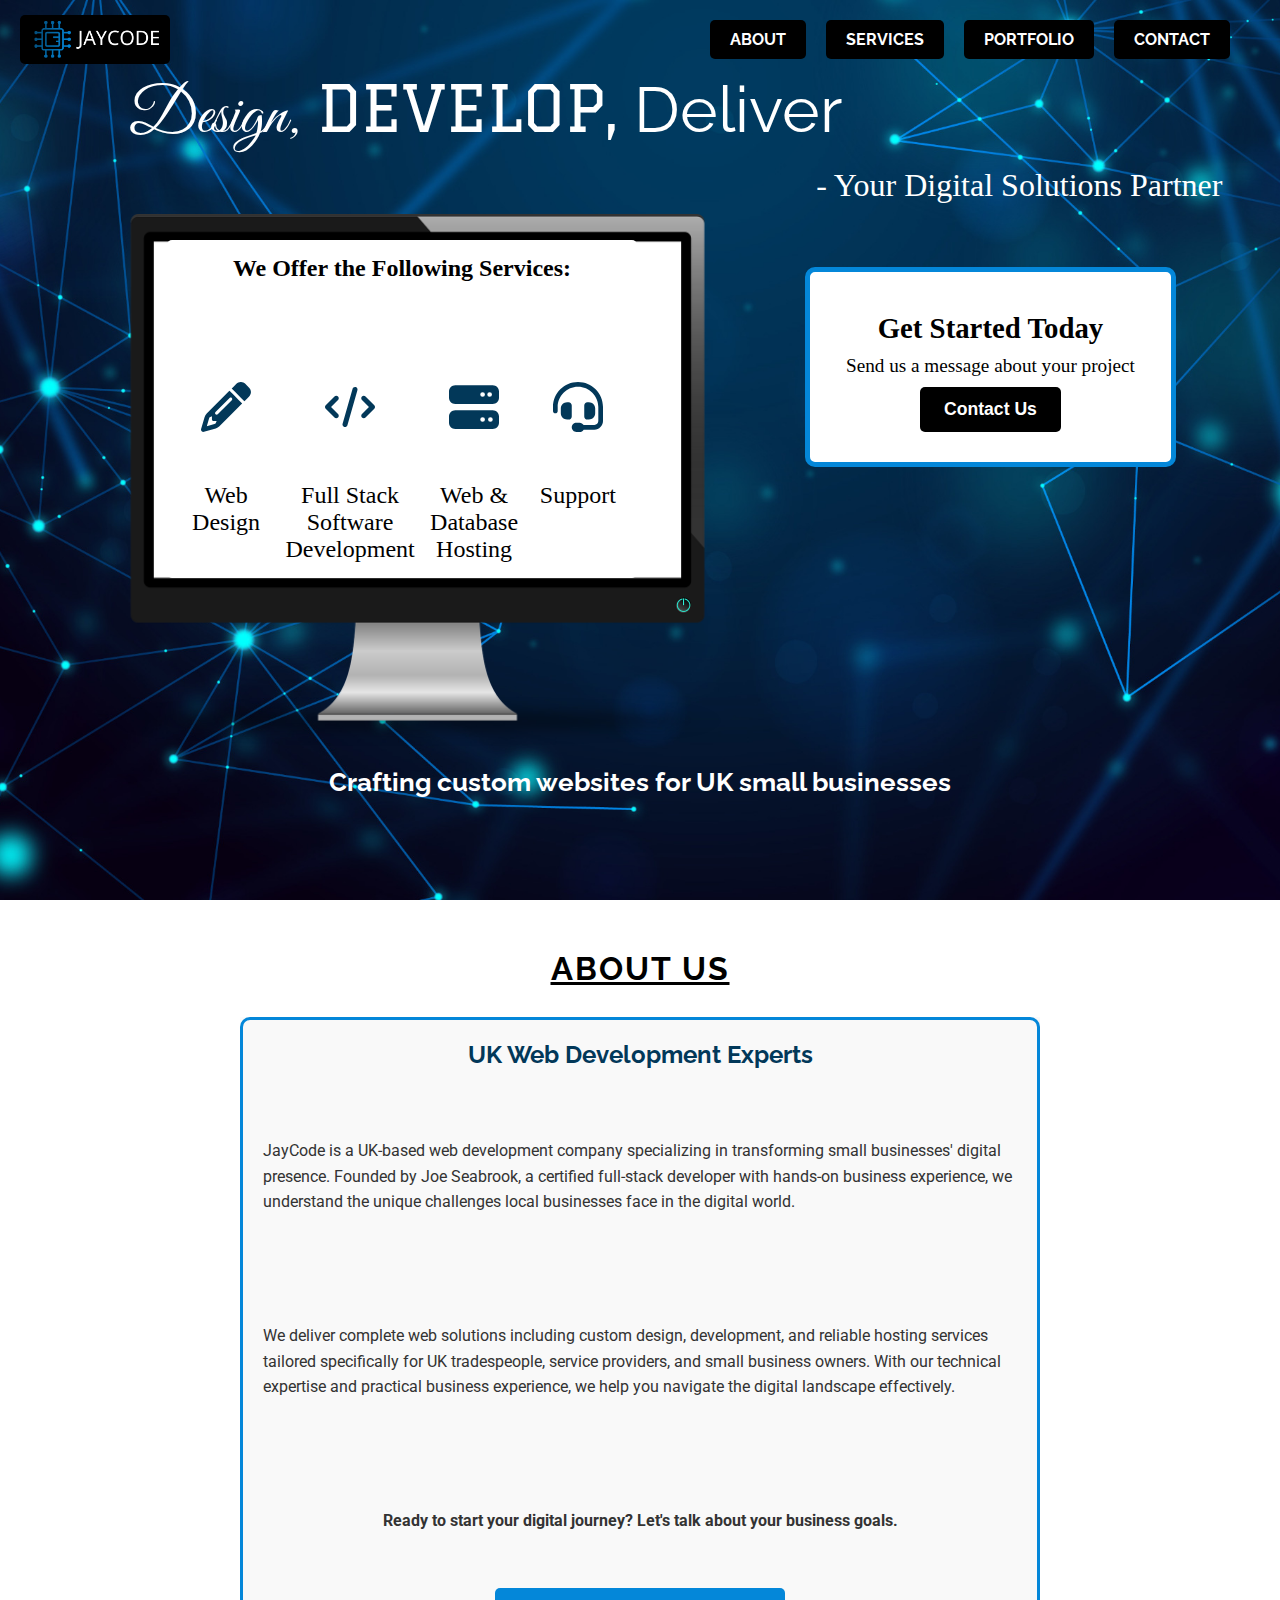
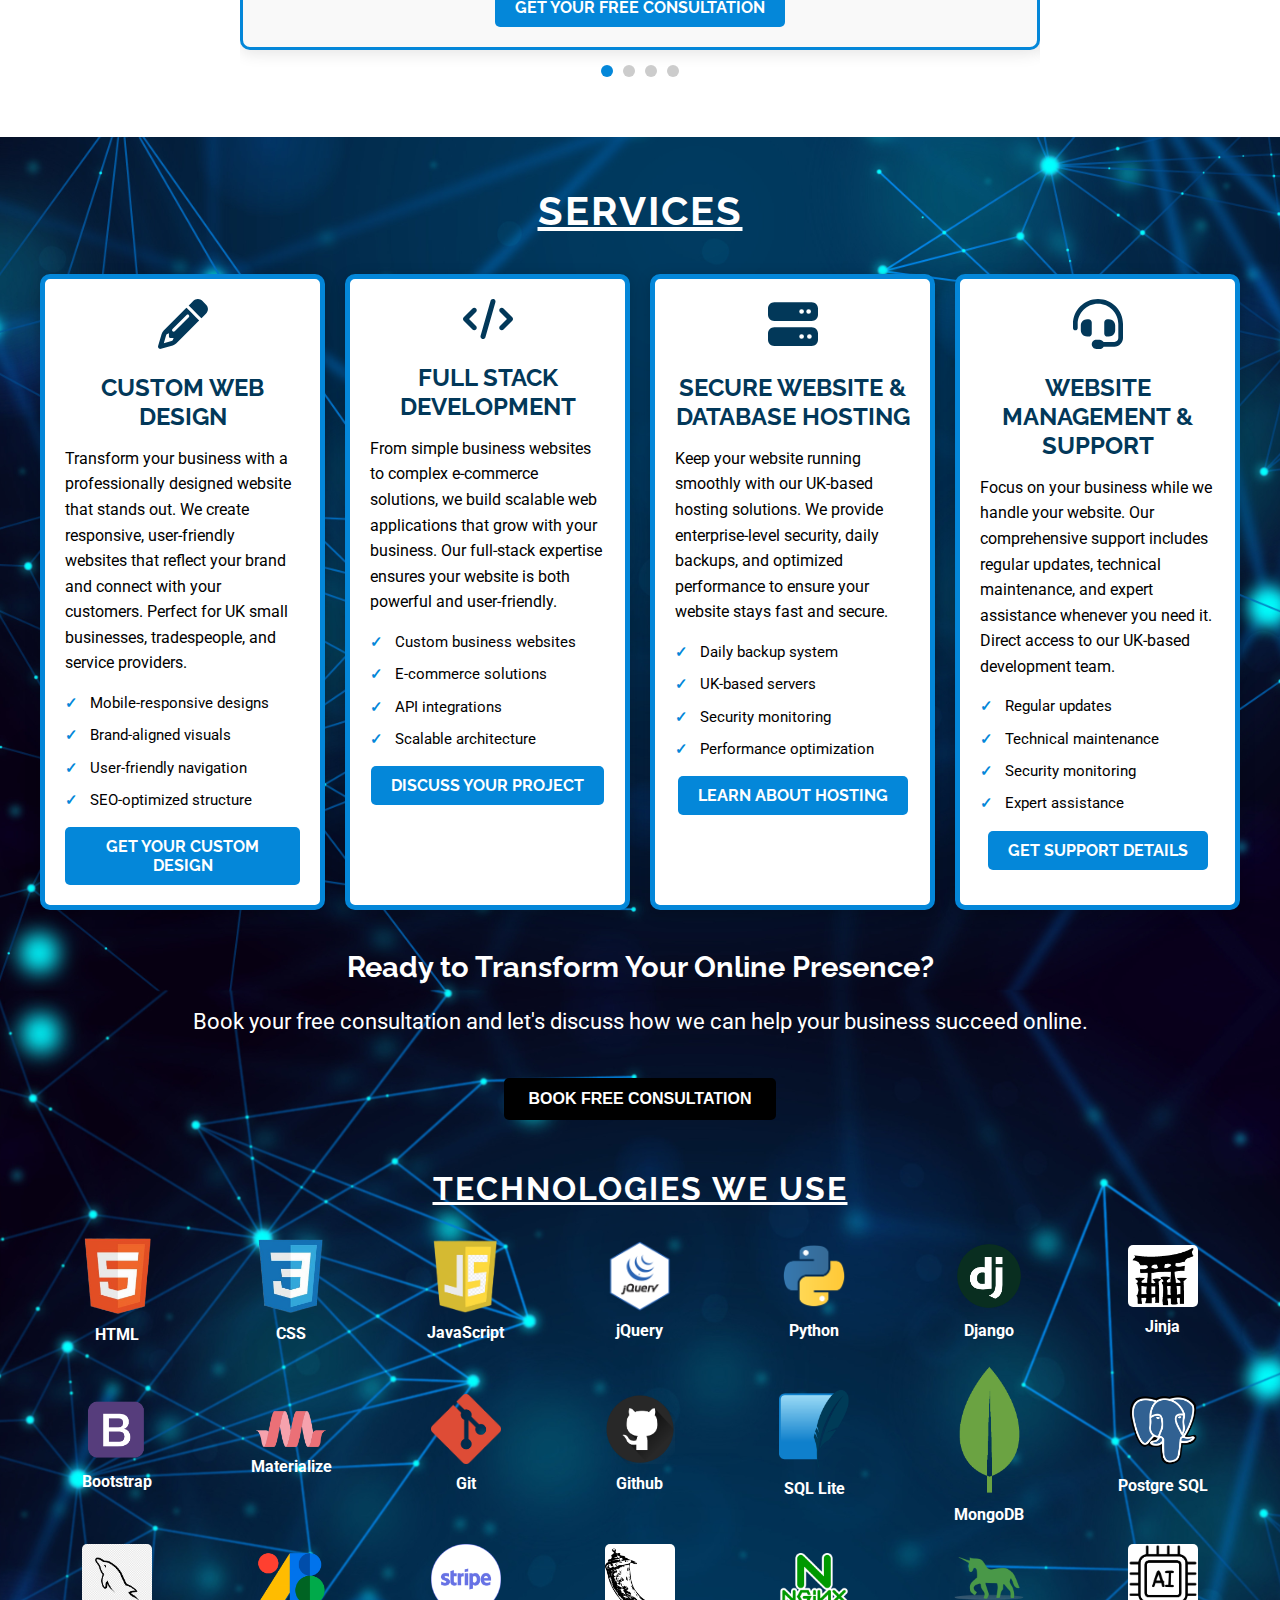
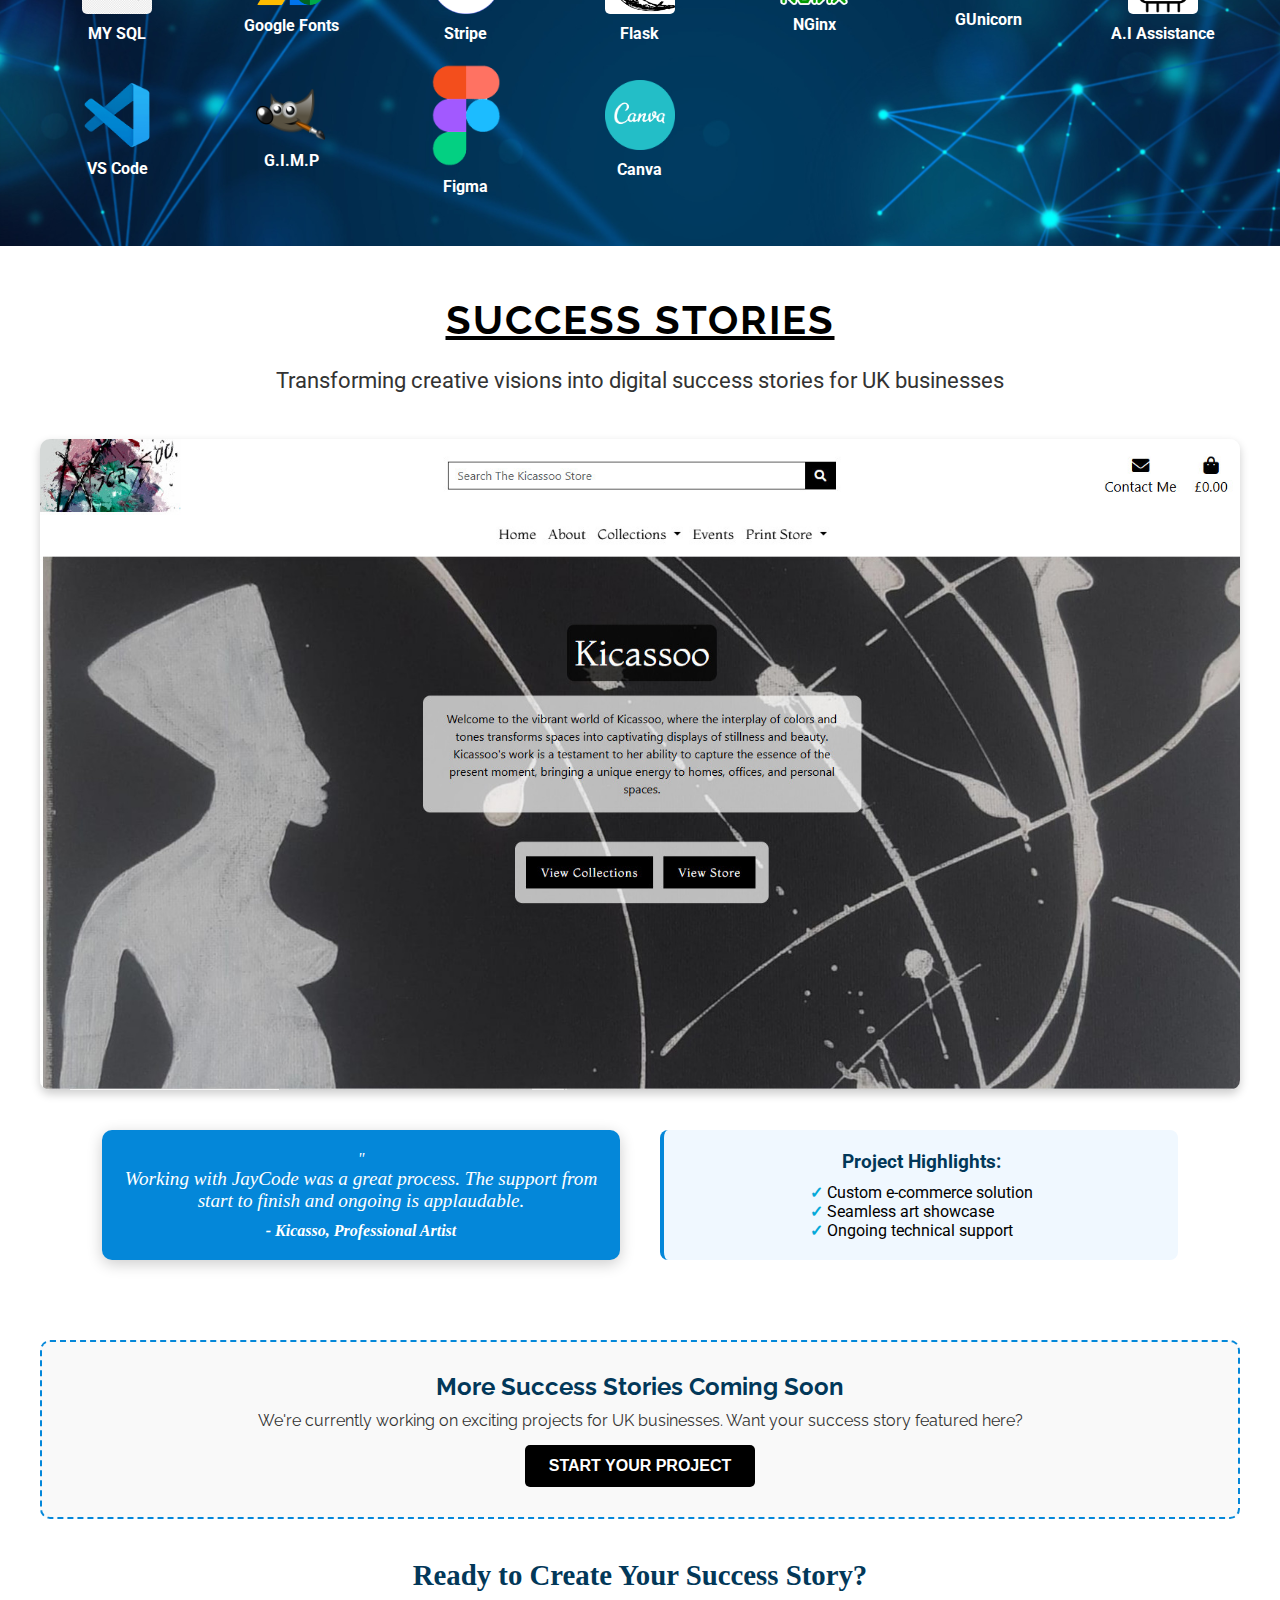
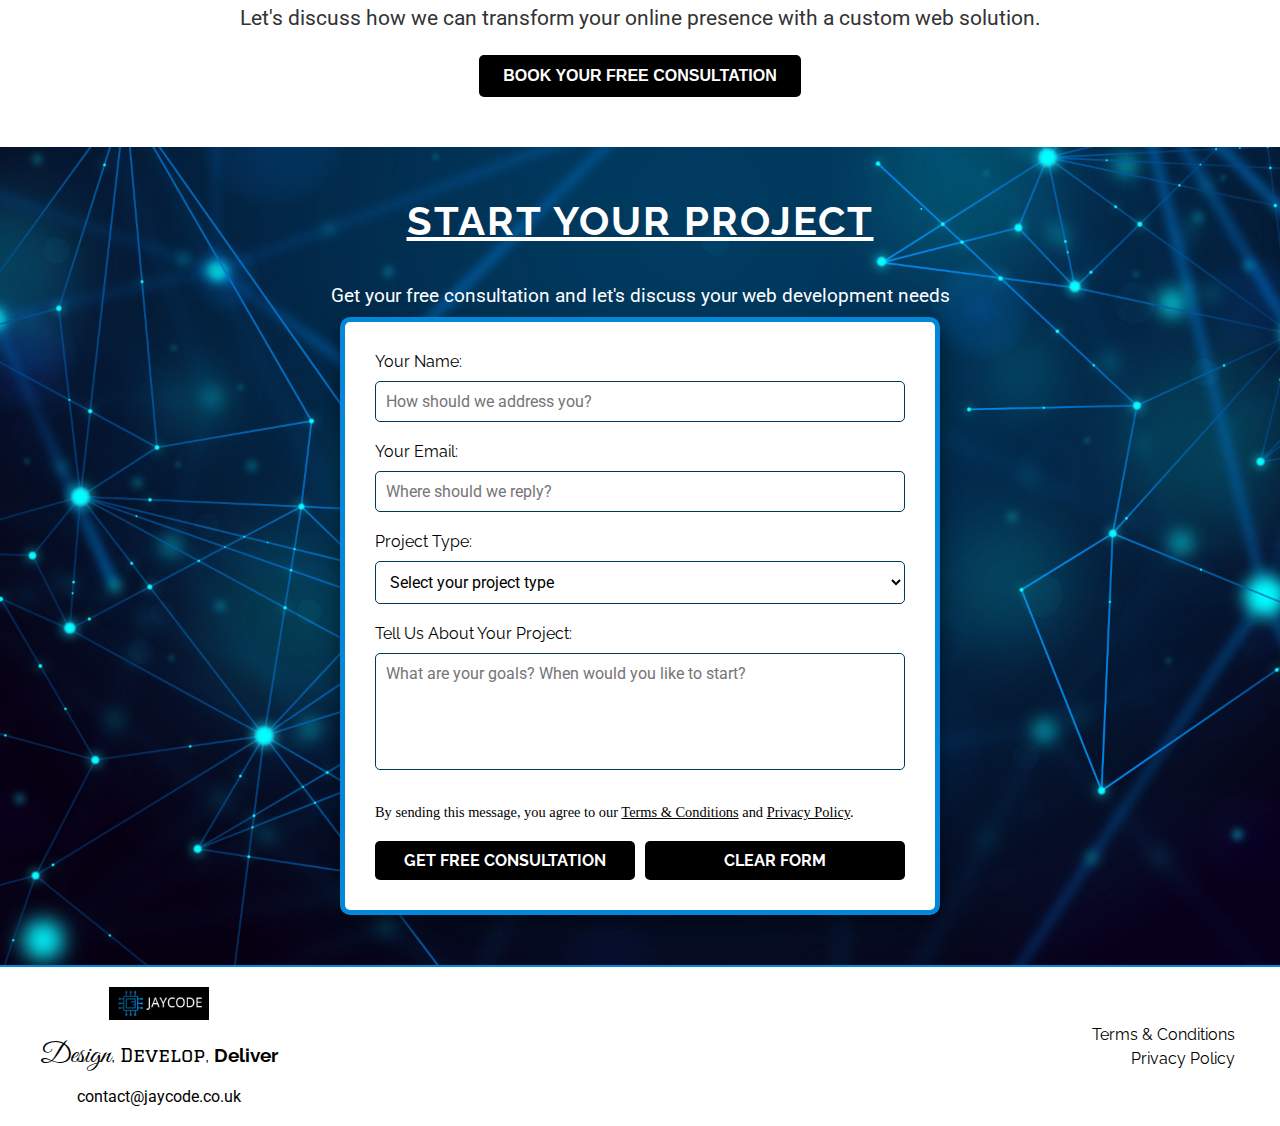
==== templates/index.html @ ae7df153 "Modify contact form" ====
<!DOCTYPE html>
<html lang="en">
<head>
    <!-- Meta tags -->
    <link rel="icon" type="image/x-icon" href="/static/images/faviconjaycode.png">
    <meta charset="UTF-8">
    <meta name="description" content="Transform your business with custom web development solutions. UK-based web design services. Specialising in small business websites and e-commerce.">

    <meta name="keywords" content="Jaycode, software development, web design, full-stack development, business software solutions">
    <meta name="author" content="Jaycode">
    <meta name="robots" content="index, follow">
    <meta name="viewport" content="width=device-width, initial-scale=1.0">
    <link rel="canonical" href="https://jaycode.co.uk/">

    <!-- Open Graph for Facebook & LinkedIn -->
    <meta property="og:title" content="Jaycode - Software Development & Digital Solutions">
    <meta property="og:description" content="Jaycode specializes in web development, full-stack solutions, and business software services.">
    <meta property="og:image" content="https://jaycode.co.uk/static/images/jaycode.png">
    <meta property="og:url" content="https://jaycode.co.uk">
    <meta property="og:type" content="website">

    <!-- Twitter Card -->
    <meta name="twitter:card" content="summary_large_image">
    <meta name="twitter:title" content="Jaycode - Software Development & Digital Solutions">
    <meta name="twitter:description" content="Jaycode specializes in web development, full-stack solutions, and business software services.">
    <meta name="twitter:image" content="https://jaycode.co.uk/static/images/jaycode.png">

    <!-- Structured Data -->
    <script type="application/ld+json">
        {
            "@context": "https://schema.org",
            "@type": "ProfessionalService",
            "name": "Jaycode",
            "url": "https://jaycode.co.uk",
            "logo": "https://jaycode.co.uk/static/images/Jaycode-logo.png",
            "description": "UK-based web design and development services specializing in custom solutions for small businesses and self-employed professionals. Offering full-stack development, website hosting, and technical support.",
            "priceRange": "£400-£2500",
            "areaServed": {
                "@type": "Country",
                "name": "United Kingdom"
            },
            "address": {
                "@type": "PostalAddress",
                "addressCountry": "UK"
            },
            "contactPoint": {
                "@type": "ContactPoint",
                "email": "contact@jaycode.co.uk",
                "contactType": "customer service"
            },
            "sameAs": [
                /* Add social media links here */
                "https://www.facebook.com/JayCodeTech/",
                "https://www.linkedin.com/company/jaycode",
                "https://www.instagram.com/jaycode.co.uk/",

            ],
            "offers": {
                "@type": "Offer",
                "priceCurrency": "GBP",
                "priceRange": "£400-£2500"
            },
            "serviceType": [
                "Web Design",
                "Web Development",
                "Full-Stack Software Development",
                "Website Hosting",
                "Database Hosting",
                "Website Management",
                "Technical Support"
            ]
        }        
        </script>
        

    <link rel="stylesheet" href="/static/css/style.css">
    <link rel="stylesheet" href="/static/css/about.css">
    <link rel="stylesheet" href="/static/css/services.css">
    <link rel="stylesheet" href="/static/css/technologies.css">
    <link rel="stylesheet" href="/static/css/portfolio.css">
    <link rel="stylesheet" href="/static/css/contact.css">
    <link rel="stylesheet" href="/static/css/footer.css">
    <script src="/static/js/carousel.js" defer></script>
    <script src="/static/js/portfolio.js" defer></script>
    <script src="/static/js/contact.js" defer></script>
    <script src="/static/js/modals.js" defer></script>
    <script src="/static/js/backtotop.js" defer></script>
    <script src="https://www.google.com/recaptcha/api.js" async defer></script>
    <title>Jaycode</title>
</head>
<body>
    <!-- Hero Section -->
    <section id="hero">
        <!-- Logo -->
        <div class="logo">
           <a href="#hero"><img src="/static/images/Jaycode-logo.png" alt="JayCode Logo"></a>
        </div>
    
        <!-- Navigation -->
        <nav class="navbar">
            <ul>
                <li><a href="#about">About</a></li>
                <li><a href="#services">Services</a></li>
                <li><a href="#portfolio">Portfolio</a></li>
                <li><a href="#contact">Contact</a></li>
            </ul>
        </nav>

        <!-- Invisible h1 tag for seo -->
        <h1 class="seo-title">UK Web Design & Development Solutions | JayCode</h1>
    
        <!-- Tagline and Headline -->
        <div class="tagline">
            <h1>
                <span class="great-vibes larger-font">Design,</span>
                <span class="graduate"> DEVELOP,</span>
                <span class="raleway"> Deliver</span>
            </h1>
            <p> - Your Digital Solutions Partner</p>
        </div>
    
        <!-- Services Monitor -->
        <div class="services-monitor">
            <div class="monitor-container">
                <img src="/static/images/monitor.png" alt="Monitor" class="monitor-image">
                <div class="services-overlay">
                    <h3>We Offer the Following Services:</h3>
                    <div class="services-grid">
                        <div class="service-item">
                            <img src="/static/images/icon-design.svg" alt="Web Design">
                            <p>Web Design</p>
                        </div>
                        <div class="service-item">
                            <img src="/static/images/icon-development.svg" alt="Full Stack Development">
                            <p>Full Stack Software Development</p>
                        </div>
                        <div class="service-item">
                            <img src="/static/images/icon-hosting.svg" alt="Web Hosting">
                            <p>Web & Database Hosting</p>
                        </div>
                        <div class="service-item">
                            <img src="/static/images/icon-support.svg" alt="Support">
                            <p>Support</p>
                        </div>
                    </div>
                </div>                
            </div>
            <div class="cta-box">
                <h2>Get Started Today</h2>
                <p>Send us a message about your project</p>
                <button><a href="#contact">Contact Us</a></button>
            </div>
        </div>
        <div>
            <p class="raleway bottom-tag">Crafting custom websites for UK small businesses</p>
        </div>
    </section>

    <!-- About Section -->
    <section id="about">
        <h2 class="section-title">ABOUT US</h2>
        <div class="carousel">
            <div class="carousel-track">
                <!-- Carousel Cards -->
                <div class="card">
                    <h3>UK Web Development Experts</h3>
                    <p>
                        JayCode is a UK-based web development company specializing in transforming small businesses' digital presence. Founded by Joe Seabrook, a certified full-stack developer with hands-on business experience, we understand the unique challenges local businesses face in the digital world.
                    </p>
                    <p>
                        We deliver complete web solutions including custom design, development, and reliable hosting services tailored specifically for UK tradespeople, service providers, and small business owners. With our technical expertise and practical business experience, we help you navigate the digital landscape effectively.
                    </p>

                    <p class="cta-text">
                        Ready to start your digital journey? Let's talk about your business goals.
                    </p>
                    <button class="service-cta"><a href="#contact">Get Your Free Consultation </a></button>
                    
                </div>
                <div class="card">
                    <h3>Our Commitment to UK Small Businesses</h3>

                    <p class="mission bold">
                        "Empowering small and medium-sized businesses with innovative, reliable, and affordable digital solutions to grow and thrive in an ever-evolving digital world."
                    </p>

                    <p>
                        We believe in making professional web development services accessible to businesses of all sizes, with solutions tailored to your specific needs and goals.
                    </p>
                    <br>
                    <p class="cta-text">
                        Want to see how we can help your business grow online?
                    </p>
                    <br>
                    <button class="service-cta"><a href="#contact">Discuss Your Project</a></button>
                    
                </div>
                <div class="card">
                    <h3>What Sets Us Apart</h3>
                    <p>
                        <span class="bold">Local Business Focus:</span> Specialized in serving UK small businesses and self-employed professionals
                    </p>
                    <p>
                        <span class="bold">Value-Driven Solutions:</span> Professional web services tailored to your budget and needs.
                    </p>
                    <p>
                        <span class="bold">Technical Expertise:</span>  Certified full-stack development with modern web technologies
                    </p>
                    <p>
                        <span class="bold">Reliable Support:</span> UK-based hosting and ongoing technical maintenance
                    </p>
                    <p>
                        <span class="bold">Transparent Process:</span>  Clear communication and project milestones
                    </p>
                    <br>
                    <p class="cta-text">
                        Experience our values in action - let's build something great together.
                    </p>
                    <br>
                    <button class="service-cta"><a href="#contact">Start Your Project</a></button>
                    
                </div>
                <div class="card">
                    <h3>Your Local Web Development Partner</h3>
                    <p>
                        <strong>As a UK-based web development company, we offer:</strong>
                    </p>
                    <p>
                        <span class="bold">Complete Digital Solutions:</span>  Get everything you need in one place - from custom website design and development to reliable hosting and ongoing support.
                    </p>
                    <p>
                        <span class="bold">Small Business Specialists:</span>  We understand the unique needs of tradespeople and local service providers because we've been there ourselves.
                    </p>
                    <p>
                        <span class="bold">Future-Proof Websites:</span> Your website grows with your business, built with scalable technology that adapts to your changing needs.
                    </p>
                    <p>
                        <span class="bold">Personal Approach:</span> Work directly with our founder, a certified full-stack developer who understands both the technical and business sides of your project.
                    </p>
                    <p>
                        <span class="bold">Local Support:</span> Get responsive, UK-based technical support and website maintenance from a team that knows your business.
                    </p>
                    <br>
                    <p class="cta-text">
                        Ready to transform your online presence? Let's discuss how we can help your business thrive in the digital world.
                    </p>
                    <br>
                    <button class="service-cta"><a href="#contact">Contact Us</a></button>
                </div>
            </div>

            <!-- Carousel Navigation -->
            <div class="carousel-indicators">
                <span class="indicator active"></span>
                <span class="indicator"></span>
                <span class="indicator"></span>
                <span class="indicator"></span>
            </div>
        </div>
    </section>

    <!-- Combined Services and Technologies Section -->
    <div id="services-technologies-wrapper">
        
        <!-- Services Section -->
        <section id="services">
            <h2 class="section-title">SERVICES</h2>
            <div class="services-container">
                <!-- Service Card 1 -->
                <div class="service-card">
                    <img src="/static/images/icon-design.svg" alt="Professional UK Web Design Services">
                    <h3>Custom Web Design</h3>
                    <p>
                        Transform your business with a professionally designed website that stands out. We create responsive, user-friendly websites that reflect your brand and connect with your customers. Perfect for UK small businesses, tradespeople, and service providers.
                    </p>
                    <ul class="service-features">
                        <li>Mobile-responsive designs</li>
                        <li>Brand-aligned visuals</li>
                        <li>User-friendly navigation</li>
                        <li>SEO-optimized structure</li>
                    </ul>
                    <button class="service-cta"><a href="#contact">Get Your Custom Design</a></button>
                </div>
                
                <!-- Service Card 2 -->
                <div class="service-card">
                    <img src="/static/images/icon-development.svg" alt="Full Stack Web Development UK">
                    <h3>Full Stack Development</h3>
                    <p>
                        From simple business websites to complex e-commerce solutions, we build scalable web applications that grow with your business. Our full-stack expertise ensures your website is both powerful and user-friendly.
                    </p>
                    <ul class="service-features">
                        <li>Custom business websites</li>
                        <li>E-commerce solutions</li>
                        <li>API integrations</li>
                        <li>Scalable architecture</li>
                    </ul>
                    <button class="service-cta"><a href="#contact">Discuss Your Project</a></button>
                </div>
                
                <!-- Service Card 3 -->
                <div class="service-card">
                    <img src="/static/images/icon-hosting.svg" alt="UK Website and Database Hosting">
                    <h3>Secure Website & Database Hosting</h3>
                    <p>
                        Keep your website running smoothly with our UK-based hosting solutions. We provide enterprise-level security, daily backups, and optimized performance to ensure your website stays fast and secure.
                    </p>
                    <ul class="service-features">
                        <li>Daily backup system</li>
                        <li>UK-based servers</li>
                        <li>Security monitoring</li>
                        <li>Performance optimization</li>
                    </ul>
                    <button class="service-cta"><a href="#contact">Learn About Hosting</a></button>
                </div>
                
                <!-- Service Card 4 -->
                <div class="service-card">
                    <img src="/static/images/icon-support.svg" alt="UK Website Management and Support">
                    <h3>Website Management & Support</h3>
                    <p>
                        Focus on your business while we handle your website. Our comprehensive support includes regular updates, technical maintenance, and expert assistance whenever you need it. Direct access to our UK-based development team.
                    </p>
                    <ul class="service-features">
                        <li>Regular updates</li>
                        <li>Technical maintenance</li>
                        <li>Security monitoring</li>
                        <li>Expert assistance</li>
                    </ul>
                    <button class="service-cta"><a href="#contact">Get Support Details</a></button>
                </div>
                
            </div>
            <div class="cta">
                <h3>Ready to Transform Your Online Presence?</h3>
                <p>Book your free consultation and let's discuss how we can help your business succeed online.</p>
                <br>
                <button class="cta-button"><a href="#contact">Book Free Consultation</a></button>
            </div>
        </section>

        <!-- Technologies Section -->
        <section id="technologies">
            <h2 class="section-title">Technologies We Use</h2>
            <div class="technologies-grid">
                <!-- Individual Technology Cards -->
                <div class="tech-card">
                    <img src="/static/images/techlogos/htmllogo.png" alt="HTML">
                    <p>HTML</p>
                </div>
                <div class="tech-card">
                    <img src="/static/images/techlogos/csslogo.png" alt="CSS">
                    <p>CSS</p>
                </div>
                <div class="tech-card">
                    <img src="/static/images/techlogos/jslogo.png" alt="JavaScript">
                    <p>JavaScript</p>
                </div>
                <div class="tech-card">
                    <img src="/static/images/techlogos/jquery.png" alt="jQuery">
                    <p>jQuery</p>
                </div>
                <div class="tech-card">
                    <img src="/static/images/techlogos/pythonlogo.png" alt="Python">
                    <p>Python</p>
                </div>
                <div class="tech-card">
                    <img src="/static/images/techlogos/django.png" alt="Django">
                    <p>Django</p>
                </div>
                <div class="tech-card">
                    <img src="/static/images/techlogos/jinja2logo.png" class="white-bg" alt="Jinja">
                    <p>Jinja</p>
                </div>
                <div class="tech-card">
                    <img src="/static/images/techlogos/bootstraplogo.png" alt="Bootstrap">
                    <p>Bootstrap</p>
                </div>
                <div class="tech-card">
                    <img src="/static/images/techlogos/materializelogo.png" alt="Materialize">
                    <p>Materialize</p>
                </div>
                <div class="tech-card">
                    <img src="/static/images/techlogos/gitlogo.png" alt="Git">
                    <p>Git</p>
                </div>
                <div class="tech-card">
                    <img src="/static/images/techlogos/githublogo.png" alt="GitHub">
                    <p>Github</p>
                </div>
                <div class="tech-card">
                    <img src="/static/images/techlogos/sqllitelogo.png" alt="SQL Lite">
                    <p>SQL Lite</p>
                </div>
                <div class="tech-card">
                    <img src="/static/images/techlogos/mongodb.png" alt="MongoDB">
                    <p>MongoDB</p>
                </div>
                <div class="tech-card">
                    <img src="/static/images/techlogos/postgresqllogo.png" alt="Postgre SQL">
                    <p>Postgre SQL</p>
                </div>
                <div class="tech-card">
                    <img src="/static/images/techlogos/mysql.png" alt="MY SQL">
                    <p>MY SQL</p>
                </div>
                <div class="tech-card">
                    <img src="/static/images/techlogos/gfontslogo.png" alt="Google Fonts">
                    <p>Google Fonts</p>
                </div>
                <div class="tech-card">
                    <img src="/static/images/techlogos/stripe.png" alt="Stripe">
                    <p>Stripe</p>
                </div>
                <div class="tech-card">
                    <img src="/static/images/techlogos/flask.png" class="white-bg" alt="Flask">
                    <p>Flask</p>
                </div>
                <div class="tech-card">
                    <img src="/static/images/techlogos/nginxlogo.png" alt="NGinx">
                    <p>NGinx</p>
                </div>
                <div class="tech-card">
                    <img src="/static/images/techlogos/gunicornlogo.png" alt="GUnicorn">
                    <p>GUnicorn</p>
                </div>
                <div class="tech-card">
                    <img src="/static/images/techlogos/ai.png" class="white-bg" alt="A.I Assistance">
                    <p>A.I Assistance</p>
                </div>
                <div class="tech-card">
                    <img src="/static/images/techlogos/vscodelogo.png" alt="VS Code">
                    <p>VS Code</p>
                </div>
                <div class="tech-card">
                    <img src="/static/images/techlogos/gimplogo.png" alt="G.I.M.P">
                    <p>G.I.M.P</p>
                </div>
                <div class="tech-card">
                    <img src="/static/images/techlogos/figmalogo.png" alt="Figma">
                    <p>Figma</p>
                </div>
                <div class="tech-card">
                    <img src="/static/images/techlogos/canvalogo.png" alt="Canva">
                    <p>Canva</p>
                </div>
                
            </div>
        </section>
    </div>

    <!-- Portfolio & Testimonials Section -->
    <section id="portfolio">
        <h2 class="section-title">Success Stories</h2>
        <p class="section-intro">Transforming creative visions into digital success stories for UK businesses</p>

        <div class="portfolio-container">
            <!-- Featured Portfolio Item -->
            <div class="portfolio-item featured">
                <div class="portfolio-image">
                    <img src="/static/images/kicassoo.jpg" alt="Kicasso Art Gallery - Custom E-commerce Website by JayCode">
                    <div class="tech-overlay">
                        <h3>Technical Excellence:</h3>
                        <ul class="tech-stack">
                            <li>Django Framework & Python</li>
                            <li>Responsive HTML5 & CSS3</li>
                            <li>Custom E-commerce Integration</li>
                            <li>Secure Payment Processing (Stripe)</li>
                            <li>Print-on-Demand Integration (Printful)</li>
                        </ul>
                    </div>
                    <div class="desc-overlay">
                        <h3>Project Overview:</h3>
                        <p>A complete e-commerce solution for a local abstract artist, featuring:</p>
                        <ul class="project-features">
                            <li>Custom art gallery showcase</li>
                            <li>Integrated print-on-demand store</li>
                            <li>Secure payment processing</li>
                            <li>Professional hosting & maintenance</li>
                        </ul>
                    </div>
                </div>

                <div class="testimonial-container">
                    <div class="testimonial">
                        <span class="quote-mark">"</span>
                        <blockquote>
                            Working with JayCode was a great process. The support from start to finish and ongoing is applaudable.
                        </blockquote>
                        <cite>- Kicasso, Professional Artist</cite>
                    </div>

                    <div class="project-results">
                        <h4>Project Highlights:</h4>
                        <ul>
                            <li>Custom e-commerce solution</li>
                            <li>Seamless art showcase</li>
                            <li>Ongoing technical support</li>
                        </ul>
                    </div>
                </div>
            </div>

            <!-- Coming Soon Section -->
            <div class="portfolio-coming-soon">
                <h3>More Success Stories Coming Soon</h3>
                <p>We're currently working on exciting projects for UK businesses. Want your success story featured here?</p>
                <button class="cta-button">Start Your Project</button>
            </div>
        </div>

        <!-- Enhanced Call-to-Action -->
        <div class="portfolio-cta">
            <h3>Ready to Create Your Success Story?</h3>
            <p>Let's discuss how we can transform your online presence with a custom web solution.</p>
            <button class="cta-button primary"><a href="#contact">Book Your Free Consultation</a></button>
        </div>
    </section>

    <!-- Contact Section -->
    <section id="contact">
        <h2 class="section-title">Start Your Project</h2>
        <p class="contact-intro">Get your free consultation and let's discuss your web development needs</p>
    
        <form method="POST" action="/" class="contact-form">
            <div class="form-group">
                <label for="name">Your Name:</label>
                <input type="text" id="name" name="name" placeholder="How should we address you?" required>
            </div>
    
            <div class="form-group">
                <label for="email">Your Email:</label>
                <input type="email" id="email" name="email" placeholder="Where should we reply?" required>
            </div>
    
            <div class="form-group">
                <label for="project_type">Project Type:</label>
                <select id="project_type" name="project_type" required>
                    <option value="">Select your project type</option>
                    <option value="Business Website">Business Website</option>
                    <option value="E-commerce Site">E-commerce Site</option>
                    <option value="Portfolio Site">Portfolio Site</option>
                    <option value="Custom Development">Custom Development</option>
                </select>
            </div>
    
            <div class="form-group">
                <label for="message">Tell Us About Your Project:</label>
                <textarea id="message" name="message"
                    placeholder="What are your goals? When would you like to start?"
                    rows="5" required></textarea>
            </div>
    
            <!-- Honeypot -->
            <div style="display: none;">
                <label for="honeypot">Leave this field empty</label>
                <input type="text" id="honeypot" name="honeypot">
            </div>
    
            <!-- reCAPTCHA -->
            <div class="recaptcha-container">
                <div class="g-recaptcha" data-sitekey="6Lcr4ckqAAAAAMIthlCvwJEpAI-6SQewLLc5Jc8V"></div>
            </div>
            <input type="hidden" name="g-recaptcha-response" id="g-recaptcha-response">
    
            <div class="form-group agreement">
                <p>By sending this message, you agree to our <a href="/terms">Terms&nbsp;&&nbsp;Conditions</a> and <a href="/privacy">Privacy&nbsp;Policy</a>.</p>
            </div>
    
            <div class="form-buttons">
                <button type="submit" class="send-button">Get Free Consultation</button>
                <button type="reset" class="reset-button">Clear Form</button>
            </div>
        </form>
    </section>
    
    
    <!-- Footer Section   -->
    <footer id="footer">
        <div class="footer-content">
            <!-- Left Side: Logo and Tagline -->
            <div class="footer-left">
                <a href="#hero"><img src="/static/images/Jaycode-logo.png" alt="JayCode Logo" class="footer-logo"></a>
                <p class="footer-tagline">
                    <span class="great-vibes boast-font">Design</span>, 
                    <span class="graduate">Develop</span>, 
                    <span class="bold">Deliver</span>
                </p>
                <p class="footer-email">contact@jaycode.co.uk</p>
            </div>
    
            <!-- Right Side: Links -->
            <div class="footer-right">
                <a href="/terms">Terms & Conditions</a>
                <a href="/privacy">Privacy Policy</a>
            </div>
        </div>
    </footer>

    <!-- Back to Top Button -->
    <button id="backToTop" title="Go to top">↑</button>

    <div id="flashMessageModal" class="modal">
        <div class="modal-content">
            <span class="close">&times;</span>
            <h2 id="flashMessageTitle"></h2>
            <p id="flashMessageText"></p>
        </div>
    </div>
</body>
</html>
---- static/css/style.css ----
@import url('https://fonts.googleapis.com/css2?family=Graduate&family=Great+Vibes&family=Raleway:ital,wght@0,100..900;1,100..900&family=Roboto:ital,wght@0,100..900;1,100..900&display=swap');

/* General Styles */
* {
    box-sizing: border-box;
    margin: 0;
    padding: 0;
}

body {
    margin: 0;
    color: white;
    scroll-behavior: smooth;
    overflow-x: hidden;
}

a {
    text-decoration: none;
    color: white;
}

/* fonts */
.great-vibes {
    font-family: "Great Vibes", serif;
    font-weight: 400;
}

.graduate {
    font-family: "Graduate", serif;
    font-weight: 400;
}

.roboto {
    font-family: "Roboto", serif;
    font-weight: 400;
}

.raleway {
    font-family: "Raleway", serif;
    font-weight: 400;
}

.larger-font {
    font-size: 4rem;
}

.bold {
    font-weight: bold;
}

/* Hero Section */
#hero {
    background-image: url('/static/images/hero-bg.jpg');
    background-size: cover;
    background-position: center;
    min-height: 100vh;
    /* Ensure at least viewport height */
    display: flex;
    /* Use flexbox for easier vertical alignment */
    flex-direction: column;
    /* Stack children vertically */
    justify-content: flex-start;
    /* Align items to the top */
    padding: 20px 0;
    /* Add padding for breathing room */
    overflow: hidden;
}

/* Logo */
.logo img {
    position: absolute;
    top: 15px;
    /* Reduced space from the top */
    left: 20px;
    width: 150px;
    border-radius: 5px;
}

/* Navbar */
.navbar ul {
    list-style: none;
    display: flex;
    gap: 20px;
    position: absolute;
    top: 30px;
    /* Same as logo */
    right: 50px;
    margin: 0;
}

.navbar ul li a {
    color: white;
    text-decoration: none;
    background-color: black;
    padding: 10px 20px;
    border-radius: 5px;
    transition: background 0.3s ease;
    font-family: "Raleway", sans-serif;
    font-weight: bold;
    text-transform: uppercase;
}

.navbar ul li a:hover {
    background-color: #444;
}

.seo-title {
    display: none;
}

.tagline {
    text-align: left;
    margin-left: 10%;
    /* Reduced top margin */
    margin-bottom: 0;
    /* No extra space below */
    margin-top: 50px;
}

.tagline h1 {
    font-size: clamp(2rem, 5vw, 4rem);
    font-weight: bold;
    line-height: 1.2;
}

.tagline p {
    font-size: clamp(1rem, 3vw, 2rem);
    margin-top: 10px;
    text-align: right;
    margin-bottom: 10px;
    margin-right: 5%;
}

.bottom-tag {
    font-size: clamp(1.2rem, 2vw, 2rem);
    text-align: center;
    margin-top: 20px;
    margin-bottom: 20px;
    color: white;
    font-weight: bold;
}

/* Services Monitor Section */
.services-monitor {
    display: flex;
    justify-content: space-between;
    align-items: flex-start;
    gap: 20px;
    padding-left: max(5%, 10px);
    padding-right: max(5%, 10px);
    width: 100%;
    max-width: 1200px;
    margin: 0 auto;
}

/* Monitor Container */
.monitor-container {
    flex: 2.5;
    /* Adjusted to take slightly less space */
    position: relative;
    max-width: 800px;
    width: 100%;
}

.monitor-image {
    width: 100%;
    height: auto;
    display: block;
}

.services-overlay {
    position: absolute;
    top: 5%;
    left: 10%;
    /* Moved slightly to the left */
    width: 75%;
    /* Adjusts to maintain inner dimensions */
    color: black;
    background: white;
    padding: 15px;
    border-radius: 5px;
    z-index: 2;
    overflow: hidden;
}

.services-overlay h3 {
    font-size: clamp(1rem, 2vw, 1.5rem);
    text-align: center;
    margin-bottom: 100px;
}

.services-grid {
    display: grid;
    grid-template-columns: repeat(4, 1fr);
    /* Maintain 4 columns by default */
    gap: 15px;
    text-align: center;
}

.service-item {
    display: flex;
    flex-direction: column;
    align-items: center;
    font-size: 0.9rem;
}

.service-item img {
    width: 50px;
    height: 50px;
}

.service-item p {
    margin-top: 50px;
    font-size: 1.5rem;
}

/* CTA Box */
.cta-box {
    flex: 1.2;
    /* Slightly increased space allocation */
    background: white;
    color: black;
    padding: 30px;
    /* Increased padding for larger size */
    text-align: center;
    border-radius: 10px;
    border: 5px solid #0487D9;
    width: 100%;
    max-width: 650px;
    /* Increased maximum width */
    margin-left: 5%;
    /* Keeps the same position to the right */
    margin-top: 5%;
    /* Reduced top margin to align better */
}

.cta-box:hover {
    border-color: white;
    /* Slightly darker shade for interaction feedback */
}

.cta-box h2 {
    font-size: 1.8rem;
    margin-bottom: 10px;
    margin-top: 10px;
}

.cta-box p {
    font-size: 1.2rem;
    margin-bottom: 10px;
    margin-top: 10px;
}

.cta-box button {
    background-color: black;
    color: white;
    padding: 12px 24px;
    border: none;
    border-radius: 5px;
    font-size: 1.1rem;
    font-weight: bold;
    cursor: pointer;
    transition: all 0.3s ease;
}

.cta-box button:hover {
    background-color: #444;
}

/* modals */
/* Modal Container */
.modal {
    display: none;
    /* Hidden by default */
    position: fixed;
    z-index: 1000;
    left: 0;
    top: 0;
    width: 100%;
    height: 100%;
    overflow: auto;
    /* Enable scroll if needed */
    background-color: rgba(0, 0, 0, 0.5);
    /* Black background with transparency */
}

/* Modal Content */
.modal-content {
    position: relative;
    margin: 10% auto;
    /* Centered vertically */
    padding: 20px;
    width: 80%;
    max-width: 600px;
    background-color: white;
    border-radius: 10px;
    box-shadow: 0 4px 15px rgba(0, 0, 0, 0.2);
    text-align: left;
    color: black;
}

.modal-content * {
    color: inherit;
    /* Inherit text color */
    margin: 0;
    padding: 0;
    line-height: 1.5;
    /* Add spacing for better readability */
}

/* Close Button */
.modal .close {
    position: absolute;
    top: 10px;
    right: 15px;
    font-size: 20px;
    font-weight: bold;
    color: black;
    cursor: pointer;
}

.modal .close:hover {
    color: red;
}

/* Make links inside modals stand out */
.modal-content a {
    color: #007bff;
    /* Bootstrap default blue */
    text-decoration: underline;
    font-weight: bold;
    transition: color 0.3s ease;
}

.modal-content a:hover {
    color: #0056b3;
    /* Darker blue on hover */
}


/* Footer Links */
footer {
    text-align: center;
    padding: 10px 0;
    background-color: #f8f9fa;
    color: #333;
}

footer a {
    color: #007bff;
    text-decoration: none;
    margin: 0 5px;
}

footer a:hover {
    text-decoration: underline;
}


/* Back to Top Button */
#backToTop {
    position: fixed;
    bottom: 20px;
    /* Distance from the bottom of the viewport */
    right: 20px;
    /* Distance from the right of the viewport */
    z-index: 1000;
    /* Ensure it's above other elements */
    background-color: #0487D9;
    /* Your preferred color */
    color: white;
    border: none;
    border-radius: 50%;
    padding: 10px 15px;
    font-size: 16px;
    cursor: pointer;
    box-shadow: 0 4px 6px rgba(0, 0, 0, 0.2);
    display: none;
    /* Hidden by default */
    transition: opacity 0.3s ease, transform 0.3s ease;
}

#backToTop:hover {
    background-color: #005fa3;
    /* Darker shade on hover */
    transform: scale(1.1);
    /* Slight zoom effect */
}


/* Media Queries */
@media (min-width: 1450px) {
    .services-grid {
        gap: 10px;
    }

    .service-item p {
        font-size: 1rem;
    }

    .services-overlay h3 {
        margin-bottom: 50px;
    }

    #hero {
        grid-template-rows: auto auto auto;
        /* Explicitly define row sizes */
        row-gap: 0;
        /* Remove any additional gap between rows */
    }

    .tagline {
        padding-top: 0;
        /* Ensure no extra padding */
    }

    .navbar ul {
        top: 20px;
        /* Bring navbar closer to the top */
    }

    .logo img {
        top: 10px;
        /* Reduce space above the logo */
    }

}

@media (max-width: 1200px) {
    .services-overlay h3 {
        margin-bottom: 50px;
    }

    .tagline {
        margin-bottom: 10%;
    }
}

@media (max-width: 1100px) {
    .services-overlay p {
        font-size: 1rem;
    }

}

@media (min-width: 768px) and (max-width: 1200px) {
    #hero {
        grid-template-rows: auto auto auto;
        /* Use explicit rows to avoid stretching */
    }

    .navbar ul {
        top: 30px !important;
    }

    .tagline {
        margin-top: 10%;
        margin-bottom: 10%;
    }

    .tagline p {
        text-align: right;
        margin: 0;
        margin-right: 5%;
    }

    .navbar ul {
        top: 20px;
        /* Bring navbar closer to the top */
    }

    .services-overlay {
        width: 80%;
    }
}


@media (min-width: 768px) and (max-width: 915px) {


    .services-overlay h3 {
        margin-bottom: 25px;
    }

    .services-overlay p {
        margin-top: 10px;
    }

    .cta-box {
        margin-top: 10px;
    }
}

@media (max-width: 768px) {
    .navbar ul {
        gap: 10px;
        right: 30px;
        margin: 0;
    }

    #hero {
        grid-template-columns: 1fr;
        grid-template-rows: auto auto auto;
        padding: 0;
    }

    .tagline {
        margin-top: 15%;
        padding: 5px 5%;
        text-align: left;
        margin-left: 2%;
    }

    .tagline h1 {
        padding: 0;
    }

    .tagline p {
        text-align: right;
    }

    .services-monitor {
        display: flex;
        /* Ensure they stay in a row */
        flex-direction: row;
        /* Side-by-side layout */
        justify-content: space-between;
        /* Spread them out */
        align-items: flex-start;
        /* Align items at the top */
        gap: 20px;
        /* Maintain gap between the elements */
        padding: 0 max(5%, 10px);
        /* Add horizontal padding */
        width: 100%;
        /* Keep full width */
        max-width: 1200px;
        /* Limit the overall width */
        margin: 0 auto;
        /* Center the content */
    }

    .monitor-container {
        flex: 2.5;
        /* Give the monitor more space */
        max-width: 800px;
        /* Keep its width manageable */
        width: 100%;
    }

    .services-overlay {
        padding: 0;
        top: 4%;
        left: 7.5%;
        width: 85%;
        /* Keep overlay responsive */
    }


    .services-overlay h3 {

        margin-bottom: 5%;
        font-size: 1.5rem;
    }

    .service-item p {
        font-size: 1.0rem;
        margin-top: 10%;
    }

    .service-item img {
        margin-bottom: 0;
    }

    /* CTA Box */
    .cta-box {
        flex: 1.2;
        /* Smaller width than monitor */
        max-width: 650px;
        /* Restrict max width */
        margin-left: 5%;
        /* Add spacing to the left */
        margin-top: 0;
        /* Reset vertical margin */
    }

    #backToTop {
        bottom: 15px;
        right: 15px;
        padding: 8px 12px;
        font-size: 14px;
    }
}

@media (max-width: 721px) {
    .services-monitor {
        display: flex;
        flex-direction: column;
        /* Stack monitor and CTA vertically */
        justify-content: flex-start;
        align-items: center;
        gap: 20px;
        /* Increase gap for better spacing */
        padding: 0 5%;
        width: 70%;
        margin: 0 auto;
    }

    .monitor-container {
        flex: none;
        width: 90%;
        /* Full width for better fit */
        max-width: 600px;
        /* Reduce max-width to make the monitor smaller */
    }

    .cta-box {
        flex: none;
        width: 100%;
        max-width: 550px;
        /* Slightly reduce width for balance */
        margin-top: 20px;
        /* Increase gap below monitor */
        margin-left: 0;
        margin-bottom: 10px;
    }

    .services-overlay {
        top: 5%;
        left: 9%;
        width: 80%;
        /* Slightly narrower overlay */
    }

    .navbar ul {
        gap: 10px;
        top: 30px;
        right: 30px;
        margin: 0;
    }

    .navbar ul li a {
        padding: 5px 10px;
        border-radius: 5px;
        font-weight: bold;
    }

    .tagline {
        margin-top: 80px;
        /* Add more space between the nav and the tagline */
        padding: 0 5%;
        /* Ensure consistent padding */
    }

    .tagline h1 {
        font-size: clamp(1.5rem, 5vw, 2.5rem);
        /* Slightly reduce font size for smaller screens */
        margin-bottom: 10px;
        /* Add a small gap below the tagline */
    }

    .tagline p {
        font-size: 1.0rem;
        margin-top: 0;
        /* Adjust spacing for compact layout */
    }
}


@media (max-width: 672px) {

    /* Center the logo at the top */
    .logo img {
        position: static;
        display: block;
        margin: 0 auto;
        margin-top: 10px;
        width: 170px;
        margin-bottom: 10px;
    }

    /* Position the navbar horizontally below the logo */
    .navbar ul {
        position: static;
        /* Remove absolute positioning */
        display: flex;
        /* Keep links horizontal */
        justify-content: center;
        /* Center the links */
        align-items: center;
        gap: 15px;
        /* Add space between links */
        margin-top: 10px;
        /* Add space between the logo and navbar */
        padding: 0;
    }

    .navbar ul li a {
        padding: 8px 15px;
        /* Adjust padding for smaller screens */
        font-size: 0.9rem;
        /* Reduce font size slightly */
    }

    .tagline {
        margin-top: 30px;
    }

    .tagline h1 {
        justify-self: center;
    }

    .tagline h1 span.larger-font {
        font-size: 2.5rem;
        /* Reset to default font size */
    }

    .services-monitor {
        width: 80%;
        margin-bottom: 20px;
    }

    .cta-box {
        margin-top: 0;
        margin-bottom: 10px;
    }

}

@media (max-width: 577px) {
    .services-monitor {
        margin-top: 10px;
        width: 90%;
    }

    .tagline p {
        margin-bottom: 0;
    }
}

@media (max-width: 500px) {
    .services-monitor {
        width: 95%;
    }

    .tagline h1 {
        font-size: 1.5rem;
    }
}

@media (max-width: 474px) {

    /* Stack the nav links vertically */
    .navbar ul {
        align-items: center;
        /* Center the links */
        margin-top: 0;
        margin-bottom: 0;
        padding: 0;
        gap: 5px;
    }

    .navbar ul li {
        margin: 3px;
    }

    .navbar ul li a {
        padding: 5px 10px;
        font-size: 0.7rem;
        /* Make font size smaller */
    }

    /* Adjust spacing for the logo and tagline */
    .logo img {
        margin-bottom: 10px;
        /* Less space below the logo */
    }

    .tagline {
        margin-top: 20px;
        /* Space below the navbar */
        text-align: center;
        /* Center-align tagline text */
        margin-bottom: 5px;
    }

    .tagline h1 {
        margin-bottom: 0;
    }

    .tagline p {
        margin-top: 0;
    }

    .services-monitor {
        width: 100%;
    }

    .services-overlay h3 {
        font-size: 1.2rem;
    }

    .cta-box {
        padding-top: 0;
    }

    .cta-box h2 {
        font-size: 1.5rem;
    }

    .cta-box p {
        font-size: 1.0rem;
        margin-top: 0;
    }

    .cta-box button {
        padding: 6px 12px;
        font-size: 1.0rem;
    }

}

@media (max-width: 450px) {
    .services-overlay {
        margin: 0;
    }

    .services-overlay h3 {
        margin-top: 0;
        margin-bottom: 10px;
    }
}

@media (max-width: 450px) {
    .tagline h1 {
        font-size: 1.0rem;
    }

    .services-monitor {
        width: 110%;
        margin-left: -20px !important;
    }

    .cta-box {
        width: 80%;
        align-self: center;
    }
}

@media (max-width: 405px) {
    .services-overlay {
        width: 80%;
        /* Reduce width for smaller screens */
        padding: 5px;
        /* Reduce padding */
        left: 10%;
        /* Center it more effectively */
        top: 5%;
        /* Adjust positioning */

    }

    .services-overlay h3 {
        font-size: 1rem;
        /* Smaller heading font */
        margin-bottom: 15px;
        /* Reduce space below the heading */
    }

    .services-grid {
        grid-template-columns: repeat(2, 1fr);
        /* Show 2 columns instead of 4 */
        gap: 5px;
        /* Reduce gap between items */
    }

    .service-item img {
        width: 30px;
        /* Make service icons smaller */
        height: 30px;
        margin-bottom: 5px;
        /* Reduce space below the icon */
    }

    .service-item p {
        font-size: 0.8rem;
        /* Smaller text */
        margin-top: 10px;
        /* Reduce space above the text */
    }
}

@media (max-width: 382px) {
    .services-overlay {
        width: 85%;
        /* Maximize available space */
        padding: 5px;
        /* Minimal padding */
        left: 8%;
        /* Center the overlay */
        top: 5%;
        /* Adjust positioning */
    }

    .services-overlay h3 {
        font-size: 0.9rem;
        /* Reduce heading font size further */
        margin-bottom: 10px;
        /* Reduce space below heading */
    }

    .services-grid {
        grid-template-columns: repeat(2, 1fr);
        /* Show 2 columns instead of 4 */
        gap: 15px;
        /* Reduce gap between items */
    }

    .service-item img {
        width: 25px;
        /* Smaller service icons */
        height: 25px;
        margin-bottom: 3px;
        /* Reduce space below the icon */
    }

    .service-item p {
        font-size: 0.7rem;
        /* Smaller text */
        margin-top: 5px;
        /* Reduce space above the text */
    }

    .cta-box {
        margin-top: 3px;
    }

}

@media (max-width: 330px) {

    /* Navbar adjustments */
    .navbar ul {
        flex-wrap: wrap;
        /* Allow links to wrap into rows */
        justify-content: center;
        /* Center the wrapped rows */
        gap: 10px;
        /* Add some spacing between rows */
    }

    .navbar ul li {
        width: 45%;
        /* Ensure each link takes up 45% of the row width */
        text-align: center;
        /* Center the text in each link */
    }

    .navbar ul li a {
        padding: 8px 10px;
        /* Adjust padding for smaller links */
        font-size: 0.7rem;
        /* Reduce font size further */
    }

    /* Reduce margin below the logo */
    .logo img {
        margin-bottom: 5px;
        /* Less space below the logo */
    }

    /* Maintain proper spacing for tagline */
    .tagline {
        margin-top: 10px;
    }

    .tagline h1 {
        margin-top: 10px;
    }

    .monitor-container {
        width: 100%;
        /* Full width for better fit */

        /* Reduce max-width to make the monitor smaller */
    }
}
---- static/css/about.css ----
/* About Us Section */
#about {
    background-color: #fff;
    padding: 50px 20px;
    text-align: center;
}

.section-title {
    font-family: "Raleway", serif;
    font-size: 2rem;
    color: #000;
    margin-bottom: 30px;
    text-transform: uppercase;
    text-decoration: underline;
    letter-spacing: 2px;
}

.carousel {
    position: relative;
    max-width: 800px;
    margin: 0 auto;
    overflow: hidden;
}

.carousel-track {
    display: flex;
    transition: transform 0.5s ease-in-out;
}

/* Carousel Indicators */
.carousel-indicators {
    display: flex;
    justify-content: center;
    align-items: center;
    margin-top: 15px;
    padding-bottom: 10px;
    z-index: 10;
    position: relative;
    background: transparent;
    height: auto;
}

.indicator {
    width: 12px;
    height: 12px;
    margin: 0 5px;
    background-color: #ccc;
    border-radius: 50%;
    cursor: pointer;
    transition: background-color 0.3s ease;
    display: inline-block;
}
.indicator.active {
    background-color: #0487D9;
}


.card {
    flex: 0 0 100%;
    box-shadow: 0 4px 15px rgba(0, 0, 0, 0.1);
    padding: 20px;
    background: #f9f9f9;
    border: 3px solid #0487D9;
    border-radius: 10px;
    overflow: hidden;
    /* Ensure content doesn't overflow */
    word-wrap: break-word;
    /* Prevent long words from overflowing */
}

.cta-text {
    text-align: center !important;
    font-weight: bold;
}

/* Titles */
.card h3 {
    font-family: "Raleway", sans-serif;
    font-size: 1.5rem;
    color: #023859;
    margin-bottom: 10px;
    text-align: center;
}

/* General Rule: Vertically center content for specific cards */
.card:first-child,
.card:nth-child(2),
.card:nth-child(3) {
    display: flex;
    flex-direction: column;
    align-items: center;
    height: auto;
    /* Allow cards to adjust height dynamically */
    min-height: 400px;
    /* Set a minimum height for consistency */
    padding: 20px;
    /* Consistent padding */
}

/* Company Overview Card: Vertically center the paragraph */
.card:first-child {
    justify-content: flex-start;
    /* Keep the title at the top */
    padding: 20px;
    position: relative;
    /* Enable positioning for paragraph alignment */
}

.card:first-child p {
    margin: auto 0;
    /* Vertically center the paragraph within the card */
    text-align: left;
    font-family: "Roboto", sans-serif;
    font-size: 1rem;
    color: #333;
    line-height: 1.6;
    width: 100%;
}

/* Ensure the title (h3) of the Company Overview and Mission Statement cards stays at the top */
.card:first-child h3,
.card:nth-child(2) h3 {
    margin-bottom: 15px;
    /* Space below the title */
    align-self: center;
    /* Keep title centered horizontally */
}

/* Vertically center the Mission Statement paragraph */
.card:nth-child(2) .mission {
    margin: auto 0;
    /* Vertically center the mission paragraph */
    text-align: center;
    font-family: "Raleway", serif;
    font-style: italic;
    font-size: 1.2rem;
    color: #0487D9;
    line-height: 1.6;
    max-width: 70%;
    /* Optional: Reduce width for better visual balance */
    height: auto;
    /* Prevent shrinking */
}

/* Ensure content is vertically centered for the Core Values card */
.card:nth-child(3) {
    display: flex;
    flex-direction: column;
    justify-content: center;
    /* Vertically center the content (excluding the title) */
    align-items: center;
    /* CHANGED from flex-start to center */
    height: auto;
    min-height: 400px;
    /* Maintain consistent height with other cards */
    padding: 20px;
    /* Maintain consistent padding */
    position: relative;
    /* Enable positioning for the title */
}

/* Paragraphs (p) */
.card p {
    font-family: "Roboto", sans-serif;
    font-size: 1rem;
    color: #333;
    line-height: 1.6;
    text-align: left;
    width: 100%;
}

/* Core Values Card: Adjust paragraph alignment */
.card:nth-child(3) p {
    margin: 10px 0;
    /* Add consistent spacing between paragraphs */
    text-align: left;
    /* Align the text to the left */
    line-height: 1.6;
    /* Maintain consistent line height */
    width: 100%;
    /* Span the full width of the card */
}

.card:nth-child(3) h3 {
    position: absolute;
    top: 20px;
    /* Position the title at the top of the card */
    left: 50%;
    /* Center the title horizontally */
    transform: translateX(-50%);
    /* Adjust for exact centering */
    margin-bottom: 15px;
    /* Add space below the title */
    text-align: center;
    /* Center the text within the title */
    width: 100%;
    /* Ensure the title spans the full card width */
}

/* Vertically center the content for the fourth card */
.card:nth-child(4) {
    display: flex;
    flex-direction: column;
    justify-content: center;
    /* Vertically center the content */
    align-items: center;
    /* Center align the content horizontally if needed */
    height: auto;
    min-height: 400px;
    /* Ensure consistent card height */
    padding: 20px;
    /* Maintain consistent padding */
}

/* Ensure paragraphs in the fourth card are styled appropriately */
.card:nth-child(4) p {
    text-align: left;
    /* Keep the text left-aligned */
    width: 100%;
    /* Ensure paragraphs span the full width of the card */
    line-height: 1.6;
    /* Maintain consistent line height */
    margin: 10px 0;
    /* Add spacing between paragraphs */
}


/* Responsive Adjustments */
@media (max-width: 835px) {
    .card h3 {
        font-size: 1.2rem;
        /* Adjust title size for smaller screens */
    }

    .card p,
    .card:first-child p,
    .card:nth-child(3) p,
    .card:nth-child(4) p {
        font-size: 0.9rem;
        /* Ensure all card paragraphs scale consistently */
    }

    .card:nth-child(2) .mission {
        font-size: 1.1rem;
        /* Slightly reduced mission statement */
    }
}

@media (max-width: 575px) {
    .card {
        padding: 15px;
        /* Reduce padding for smaller screens */
        min-height: auto;
    }

    .card p,
    .card:first-child p,
    .card:nth-child(3) p,
    .card:nth-child(4) p {
        font-size: 0.85rem;
        line-height: 1.4;
        /* Match line height and font size across all cards */
    }

    .card:nth-child(2) .mission {
        font-size: 1rem;
        line-height: 1.4;
    }
}

@media (max-width: 335px) {
    .card:nth-child(2) {
        padding: 15px;
        /* Adjust padding for smaller screens */
    }

    .card:nth-child(2) .mission {
        font-size: 1rem;
        /* Reduce font size */
        max-width: 90%;
        /* Allow more text width */
    }

    .card:nth-child(4) {
        padding: 15px;
        /* Adjust padding for smaller screens */
    }

    .card p,
    .card:first-child p,
    .card:nth-child(3) p,
    .card:nth-child(4) p {
        font-size: 0.8rem;
        line-height: 1.4;
    }
}
---- static/css/services.css ----
#services-technologies-wrapper {
    background-image: url('/static/images/double-bg.jpg');
    background-size: cover;
    background-position: center;
    padding: 50px 20px;
    color: #fff;
}

/* Services Section Styles */
#services {
    margin-bottom: 50px;
    /* Add spacing between Services and Technologies sections */
}

#services .section-title {
    font-family: "Raleway", sans-serif;
    font-size: 2.5rem;
    text-transform: uppercase;
    margin-bottom: 40px;
    letter-spacing: 2px;
    color: #fff;
    text-align: center;
    /* Center the section title */
}


.services-container {
    display: grid;
    grid-template-columns: repeat(auto-fit, minmax(250px, 1fr));
    gap: 20px;
    margin: 0 auto;
    max-width: 1200px;
}

.service-card {
    background: #fff;
    color: #000;
    border: 5px solid #0487D9;
    border-radius: 10px;
    padding: 20px;
    text-align: center;
    box-shadow: 0 4px 15px rgba(0, 0, 0, 0.2);
    transition: transform 0.3s ease, box-shadow 0.3s ease;
}

.service-card:hover {
    transform: scale(1.05);
    box-shadow: 0 8px 20px rgba(0, 0, 0, 0.3);
}

.service-card img {
    width: 50px;
    height: auto;
    margin-bottom: 20px;
}

.service-card h3 {
    font-family: "Raleway", sans-serif;
    font-size: 1.5rem;
    color: #023859;
    margin-bottom: 15px;
    text-transform: uppercase;
}

.service-card p {
    font-family: "Roboto", sans-serif;
    font-size: 1rem;
    line-height: 1.6;
    text-align: left;
    margin-bottom: 10px;
}

/* CTA Button on Cards */
.service-cta {
    background-color: #0487D9;
    color: white;
    padding: 10px 20px;
    border: none;
    font-size: 1rem;
    font-family: "Raleway", sans-serif;
    font-weight: bold;
    text-transform: uppercase;
    border-radius: 5px;
    cursor: pointer;
    transition: background-color 0.3s ease;
}

.service-cta:hover {
    background-color: #026bb3;
}

/* Feature List */
.service-features {
    list-style: none;
    padding-left: 0;
    margin-top: 15px;
    margin-bottom: 15px;
    text-align: left;
    font-family: "Roboto", sans-serif;
    font-size: 0.95rem;
    line-height: 1.6;
}

.service-features li {
    position: relative;
    padding-left: 25px;
    margin-bottom: 8px;
}

.service-features li::before {
    content: "✓";
    position: absolute;
    left: 0;
    color: #0487D9;
    font-weight: bold;
}

/* CTA Section */
.cta {
    margin-top: 40px;
    text-align: center;
}

.cta h3 {
    font-family: "Raleway", sans-serif;
    font-size: 1.8rem;
    color: #fff;
    margin-bottom: 20px;
}

.cta p {
    font-size: clamp(1rem, 2vw, 1.4rem);
    font-family: "Roboto", sans-serif;
    line-height: 1.6;
    margin-bottom: 20px;
    color: #fff;
}

.cta-button {
    background-color: #000;
    color: #fff;
    padding: 12px 24px;
    border: none;
    border-radius: 5px;
    font-size: 1rem;
    font-weight: bold;
    text-transform: uppercase;
    cursor: pointer;
    transition: all 0.3s ease;
}

.cta-button:hover {
    background-color: #444;
}

@media (min-width: 830px) and (max-width: 1100px) {
    .services-container {
        grid-template-columns: repeat(2, 1fr);
        gap: 20px;
    }
}
---- static/css/technologies.css ----
/* Technologies Section */
#technologies {
    margin-top: 50px;
}

#technologies .section-title {
    font-family: "Raleway", sans-serif;
    font-size: 2rem;
    color: #fff;
    margin-bottom: 30px;
    text-transform: uppercase;
    letter-spacing: 2px;
    text-align: center;
    /* Center the section title */
}


.technologies-grid {
    display: grid;
    grid-template-columns: repeat(auto-fit, minmax(150px, 1fr));
    gap: 20px;
    justify-items: center;
    align-items: center;
    margin: 0 auto;
    max-width: 1200px;
}

.tech-card {
    display: flex;
    flex-direction: column;
    align-items: center;
    justify-content: center;
    text-align: center;
    gap: 10px;
}

.tech-card img {
    width: 70px;
    height: auto;
    border-radius: 5px;
    transition: transform 0.3s ease-in-out;
}

.tech-card img:hover {
    transform: scale(1.1);
}

.tech-card p {
    font-family: "Roboto", sans-serif;
    font-size: 1rem;
    font-weight: bold;
    color: white;
}

.white-bg {
    background-color: #fff;
}

/* Responsive Adjustments */
@media (max-width: 768px) {
    .tech-card img {
        width: 50px;
    }

    .tech-card p {
        font-size: 0.9rem;
    }
}

@media (max-width: 480px) {
    .section-title {
        font-size: 1.5rem;
    }

    .tech-card img {
        width: 40px;
    }

    .tech-card p {
        font-size: 0.8rem;
    }
}

@media (max-width: 360px) {
    .technologies-grid {
        grid-template-columns: repeat(2, 1fr);
        /* Enforce two columns */
        gap: 10px;
        /* Slightly smaller gap for compact layout */
    }



}
---- static/css/portfolio.css ----
/* Portfolio Section */
#portfolio {
    padding: 50px 20px;
    background-color: #fff;
    color: #000;
    text-align: center;
}

#portfolio .section-title {
    font-family: "Raleway", sans-serif;
    font-size: 2.5rem;
    text-transform: uppercase;
    margin-bottom: 20px;
    letter-spacing: 2px;
    color: #000;
}

.section-intro {
    font-family: "Roboto", sans-serif;
    font-size: clamp(1rem, 2vw, 1.4rem);
    margin-bottom: 40px;
    color: #333;
    text-align: center;
    max-width: 800px;
    margin-left: auto;
    margin-right: auto;
    line-height: 1.6;
}

/* Portfolio Container */
.portfolio-container {
    display: grid;
    grid-template-columns: 1fr;
    gap: 40px;
    margin: 0 auto;
    max-width: 1200px;
}

/* Portfolio Item */
.portfolio-item {
    display: flex;
    flex-direction: column;
    align-items: center;
    gap: 20px;
}

/* Portfolio Image and Overlays */
.portfolio-image {
    position: relative;
    width: 100%;
    max-width: 100%;
    border-radius: 10px;
    overflow: hidden;
    box-shadow: 0 4px 10px rgba(0, 0, 0, 0.2);
}

.portfolio-image img {
    width: 100%;
    height: auto;
    display: block;
}

.tech-overlay,
.desc-overlay {
    position: absolute;
    top: 0;
    width: 50%;
    height: 100%;
    background-color: rgba(0, 0, 0, 0.85);
    color: #fff;
    display: flex;
    flex-direction: column;
    justify-content: center;
    align-items: flex-start;
    text-align: left;
    padding: 20px;
    opacity: 0;
    transition: opacity 0.3s ease-in-out, transform 0.3s ease-in-out;
    pointer-events: none;
}

.tech-overlay {
    left: 0;
    transform: translateX(-100%);
}

.desc-overlay {
    right: 0;
    transform: translateX(100%);
}

.portfolio-image:hover .tech-overlay,
.portfolio-image:hover .desc-overlay {
    opacity: 1;
    transform: translateX(0);
}

.tech-overlay h3,
.desc-overlay h3 {
    font-size: 1.2rem;
    margin-bottom: 10px;
    color: #04A9D9;
}

/* Overlay Lists */
.tech-stack,
.project-features {
    list-style: none;
    padding: 0;
    text-align: left;
    font-size: 0.95rem;
    line-height: 1.6;
    margin-top: 10px;
}

.tech-stack li::before,
.project-features li::before,
.project-results ul li::before {
    content: "✓ ";
    color: #04A9D9;
    font-weight: bold;
}

/* Testimonial & Highlights */
.testimonial-container {
    display: flex;
    flex-direction: column;
    gap: 20px;
    margin-top: 20px;
    text-align: center;
}

.testimonial {
    background-color: #0487D9;
    color: #fff;
    padding: 20px;
    border-radius: 10px;
    font-style: italic;
    box-shadow: 0 4px 15px rgba(0, 0, 0, 0.2);
}

.testimonial blockquote {
    font-size: 1.2rem;
    margin: 0;
}

.testimonial cite {
    display: block;
    margin-top: 10px;
    font-size: 1rem;
    font-weight: bold;
}

.project-results {
    background: #f0f8ff;
    border-left: 4px solid #0487D9;
    padding: 20px;
    border-radius: 8px;
    font-family: "Roboto", sans-serif;
}

.project-results h4 {
    font-size: 1.2rem;
    margin-bottom: 10px;
    color: #023859;
}

.project-results ul {
    list-style: none;
    padding: 0;
    margin: 0 auto; /* Center the whole list */
    display: inline-block; /* Keeps list centered but items aligned */
    text-align: left; /* Aligns bullet points */
}

/* Coming Soon Box */
.portfolio-coming-soon {
    background-color: #f9f9f9;
    border: 2px dashed #0487D9;
    padding: 30px;
    border-radius: 10px;
    margin-top: 40px;
    text-align: center;
    font-family: "Raleway", sans-serif;
}

.portfolio-coming-soon h3 {
    font-size: 1.5rem;
    margin-bottom: 10px;
    color: #023859;
}

.portfolio-coming-soon p {
    font-size: 1rem;
    margin-bottom: 15px;
    color: #333;
}

/* CTA Section */
.portfolio-cta {
    margin-top: 40px;
    text-align: center;
}

.portfolio-cta h3 {
    font-size: 1.8rem;
    margin-bottom: 10px;
    color: #023859;
}

.portfolio-cta p {
    font-size: clamp(1rem, 2vw, 1.3rem);
    font-family: "Roboto", sans-serif;
    margin-bottom: 20px;
    color: #333;
    line-height: 1.6;
}

/* CTA Button */
.cta-button {
    background-color: #000;
    color: #fff;
    padding: 12px 24px;
    border: none;
    border-radius: 5px;
    font-size: 1rem;
    font-weight: bold;
    text-transform: uppercase;
    cursor: pointer;
    transition: all 0.3s ease;
}

.cta-button:hover {
    background-color: #444;
}

/* Responsive Adjustments */
@media (min-width: 768px) {
    .testimonial-container {
        flex-direction: row;
        justify-content: center;
        gap: 40px;
    }

    .project-results,
    .testimonial {
        width: 45%;
    }

    .portfolio-container {
        grid-template-columns: 1fr;
    }

    .tech-overlay,
    .desc-overlay {
        font-size: 0.95rem;
    }
}

@media (max-width: 768px) {
    .portfolio-container {
        grid-template-columns: 1fr;
    }

    .tech-overlay,
    .desc-overlay {
        width: 100%;
        transform: translateY(100%);
        height: auto;
        align-items: center;
        text-align: center;
    }

    .portfolio-image:hover .tech-overlay,
    .portfolio-image:hover .desc-overlay {
        transform: translateY(0);
    }

    .testimonial,
    .project-results {
        width: 100%;
    }
}

@media (max-width: 425px) {
    .tech-overlay,
    .desc-overlay {
        font-size: 0.8rem;
        padding: 10px;
        line-height: 1.4;
    }

    .tech-overlay h3,
    .desc-overlay h3 {
        font-size: 1rem;
    }

    .tech-stack li,
    .project-features li {
        font-size: 0.85rem;
    }
}


@media (max-width: 375px) {
    .tech-overlay,
    .desc-overlay {
        font-size: 0.75rem;
        padding: 8px;
        line-height: 1.3;
    }

    .tech-overlay h3,
    .desc-overlay h3 {
        font-size: 0.95rem;
    }

    .tech-stack li,
    .project-features li {
        font-size: 0.8rem;
        margin-bottom: 6px;
    }
}


@media (max-width: 369px) {
    .tech-overlay,
    .desc-overlay {
        font-size: 0.72rem;
        padding: 6px 8px;
        line-height: 1.2;
    }

    .tech-overlay h3,
    .desc-overlay h3 {
        font-size: 0.85rem;
        margin-bottom: 6px;
    }

    .tech-stack li,
    .project-features li {
        font-size: 0.75rem;
        margin-bottom: 4px;
    }

    .tech-stack,
    .project-features {
        margin-top: 5px;
    }
}
---- static/css/contact.css ----
/* Contact Section Styles */
#contact {
    background-image: url('/static/images/hero-bg.jpg');
    /* Replace with your background image */
    background-size: cover;
    background-position: center;
    padding: 50px 20px;
    color: black;
    text-align: center;
}

#contact .section-title {
    font-family: "Raleway", sans-serif;
    font-size: 2.5rem;
    text-transform: uppercase;
    margin-bottom: 40px;
    letter-spacing: 2px;
    color: white;
}

.contact-intro {
    font-family: "Roboto", sans-serif;
    font-size: 1.2rem;
    color: white;
    margin-bottom: 10px;
}

/* Form Styling */
.contact-form {
    background: #fff;
    padding: 30px;
    border-radius: 10px;
    max-width: 600px;
    margin: 0 auto;
    border: 5px solid #0487D9;
    box-shadow: 0 8px 20px rgba(0, 0, 0, 0.5);
}

.contact-form .form-group {
    margin-bottom: 20px;
    text-align: left;
}

.contact-form label {
    display: block;
    font-family: "Raleway", sans-serif;
    font-size: 1rem;
    margin-bottom: 10px;
}

.contact-form select {
    width: 100%;
    padding: 10px;
    font-family: "Roboto", sans-serif;
    font-size: 1rem;
    border: 1px solid #023859;
    border-radius: 5px;
    background-color: #fff;
    color: #000;
    outline: none;
    transition: border-color 0.3s ease;
}

.contact-form select:focus {
    border-color: #0487D9;
}

.contact-form input,
.contact-form textarea {
    width: 100%;
    padding: 10px;
    font-family: "Roboto", sans-serif;
    font-size: 1rem;
    border: 1px solid #023859;
    border-radius: 5px;
    outline: none;
    box-sizing: border-box;
    transition: border-color 0.3s ease;
}

.contact-form input:focus,
.contact-form textarea:focus {
    border-color: #0487D9;
}

.contact-form textarea {
    resize: none;
}

.contact-form .agreement {
    font-size: 0.9rem;
    text-align: left;
    color: black;
}

.contact-form .agreement p {
    margin: 10px 0;
}

.contact-form .agreement a {
    color: black;
    text-decoration: underline;
}

.contact-form .agreement a:hover {
    color: #0487D9;
}

.contact-form .form-buttons {
    display: flex;
    justify-content: space-between;
    gap: 10px;
}

.contact-form .send-button,
.contact-form .reset-button {
    flex: 1;
    padding: 10px 15px;
    font-family: "Raleway", sans-serif;
    font-size: 1rem;
    font-weight: bold;
    text-transform: uppercase;
    color: white;
    background-color: black;
    border: none;
    border-radius: 5px;
    cursor: pointer;
    transition: background-color 0.3s ease, transform 0.3s ease;
}

.contact-form .send-button:hover,
.contact-form .reset-button:hover {
    background-color: #444;
    transform: scale(1.05);
}

.recaptcha-container {
    display: flex;
    justify-content: center;
    transform: scale(01.0);
    transform-origin: center;
}

/* Extra protection for Honeypot to remain unseen to users */
#honeypot {
    display: none !important;
    visibility: hidden !important;
    position: absolute !important;
    left: -9999px !important;
}

/* Responsive Adjustments */

@media (max-width: 425px) {
    .recaptcha-container {
        transform: scale(0.80);
    }
}

@media (max-width: 375px) {
    .recaptcha-container {
        transform: scale(0.70);
    }
}

@media (max-width: 315px) {
    .recaptcha-container {
        transform: scale(0.65);
    }
}

@media (max-width: 768px) {
    .contact-form {
        padding: 20px;
    }

    .contact-form label {
        font-size: 0.9rem;
    }

    .contact-form input,
    .contact-form textarea {
        font-size: 0.9rem;
    }

    .contact-form .form-buttons button {
        font-size: 0.8rem;
    }
}

@media (max-width: 480px) {
    .contact-form {
        width: 90%;
        margin: 0 auto;
    }
}
---- static/css/footer.css ----
/* Footer Section */
#footer {
    background-color: #fff;
    color: #000;
    padding: 20px 40px;
    border-top: 2px solid #0487D9;
    /* Optional: Add a top border */
    text-align: center;
    font-family: "Raleway", sans-serif;
}

.footer-content {
    display: flex;
    justify-content: space-between;
    align-items: center;
    margin: 0 auto;
    flex-wrap: wrap;
    /* Allow wrapping on smaller screens */
}

.boast-font {
    font-size: 1.8rem;
    font-weight: bold;
}

.footer-left {
    display: flex;
    flex-direction: column;
    align-items: center;
    /* Center-align the content */
    gap: 10px;
    text-align: center;
    /* Center-align the text */
}

.footer-logo {
    width: 100px;
    height: auto;
}

.footer-tagline {
    font-size: 1.2rem;
    line-height: 1.5;
}

.footer-tagline span {
    display: inline-block;
}

.footer-tagline .great-vibes {
    font-family: "Great Vibes", serif;
    font-weight: 400;
}

.footer-tagline .graduate {
    font-family: "Graduate", serif;
    font-weight: 400;
}

.footer-tagline .bold {
    font-weight: bold;
}

.footer-email {
    font-size: 1rem;
    font-family: "Roboto", sans-serif;
}

.footer-right {
    display: flex;
    flex-direction: column;
    align-items: flex-end;
    gap: 5px;
}

.footer-right a {
    text-decoration: none;
    color: #000;
    font-size: 1rem;
    transition: color 0.3s ease;
}

.footer-right a:hover {
    color: #0487D9;
}

/* Responsive Adjustments */
@media (max-width: 768px) {
    .footer-content {
        flex-direction: column;
        align-items: center;
        text-align: center;
        gap: 20px;
    }

    .footer-left {
        align-items: center;
    }

    .footer-right {
        align-items: center;
    }
}

@media (max-width: 480px) {
    .footer-logo {
        width: 80px;
    }

    .footer-tagline {
        font-size: 1rem;
    }

    .footer-email {
        font-size: 0.9rem;
    }

    .footer-right a {
        font-size: 0.9rem;
    }
}
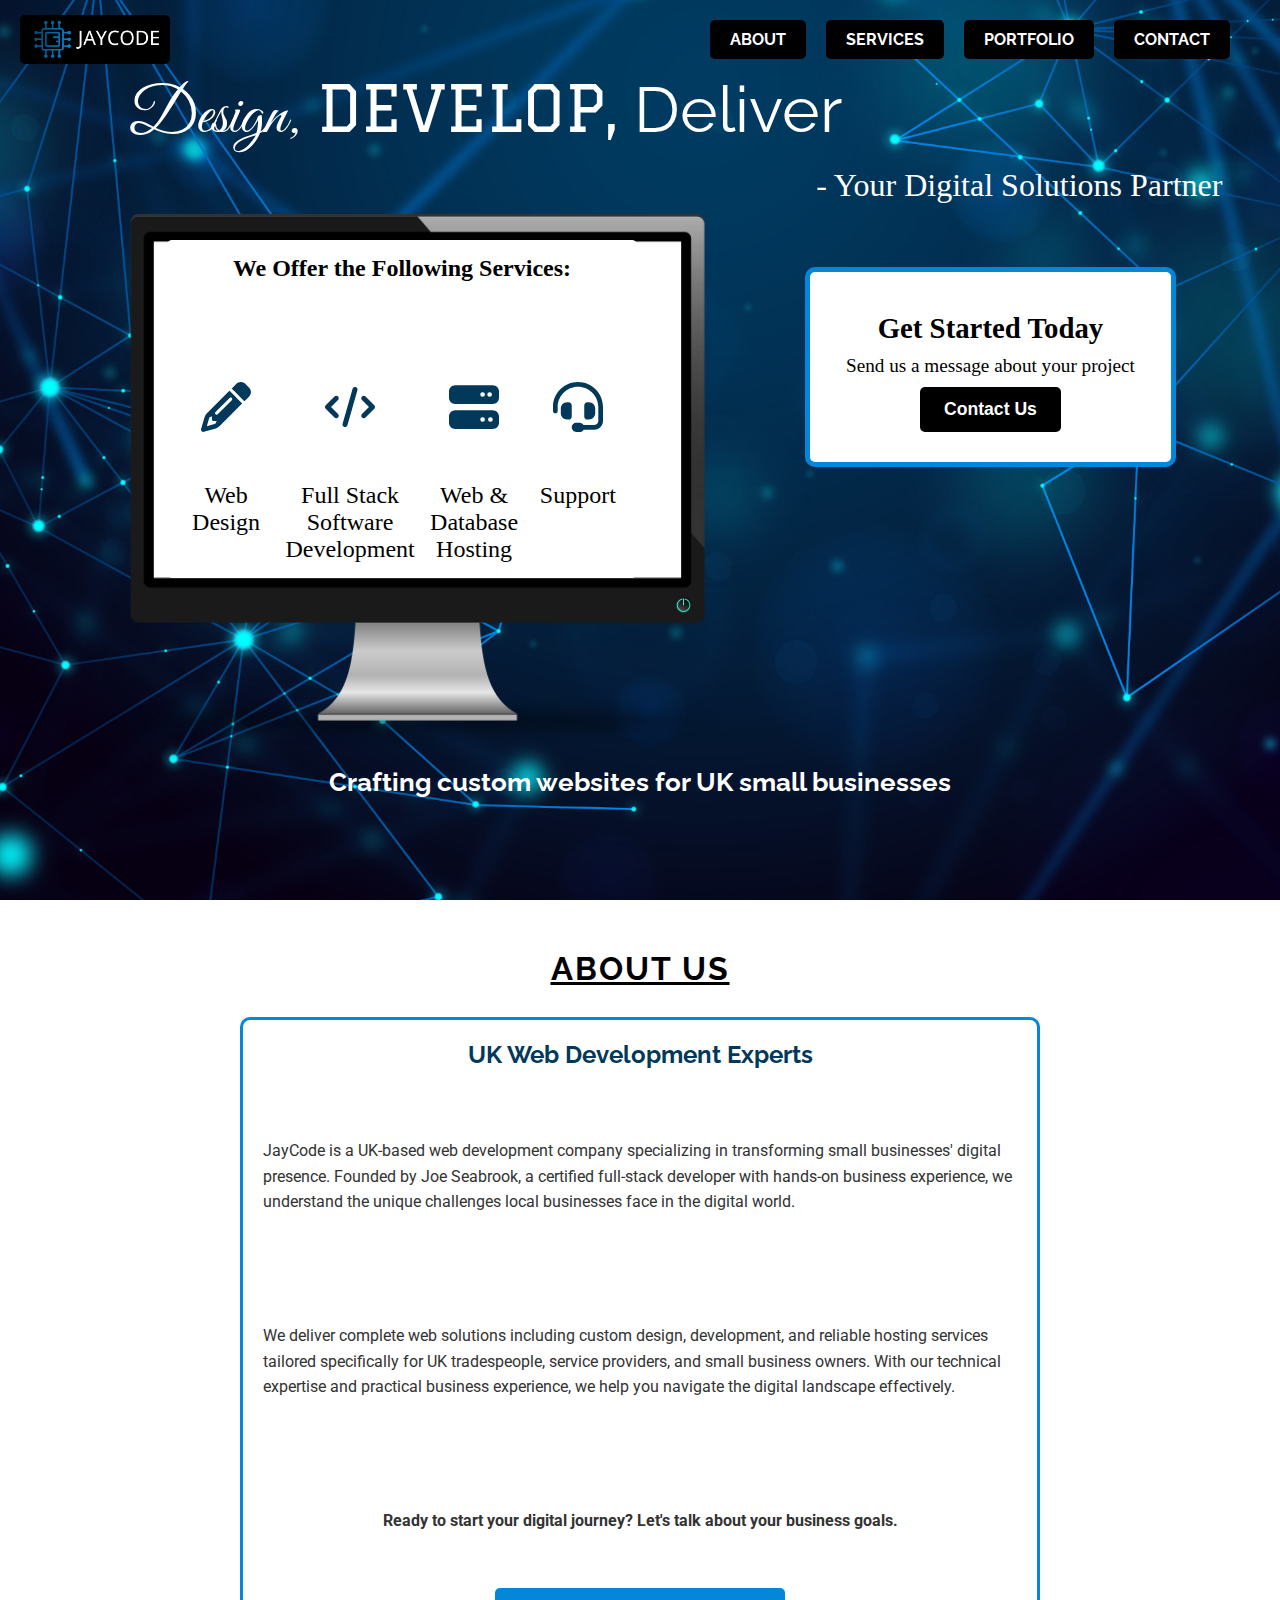
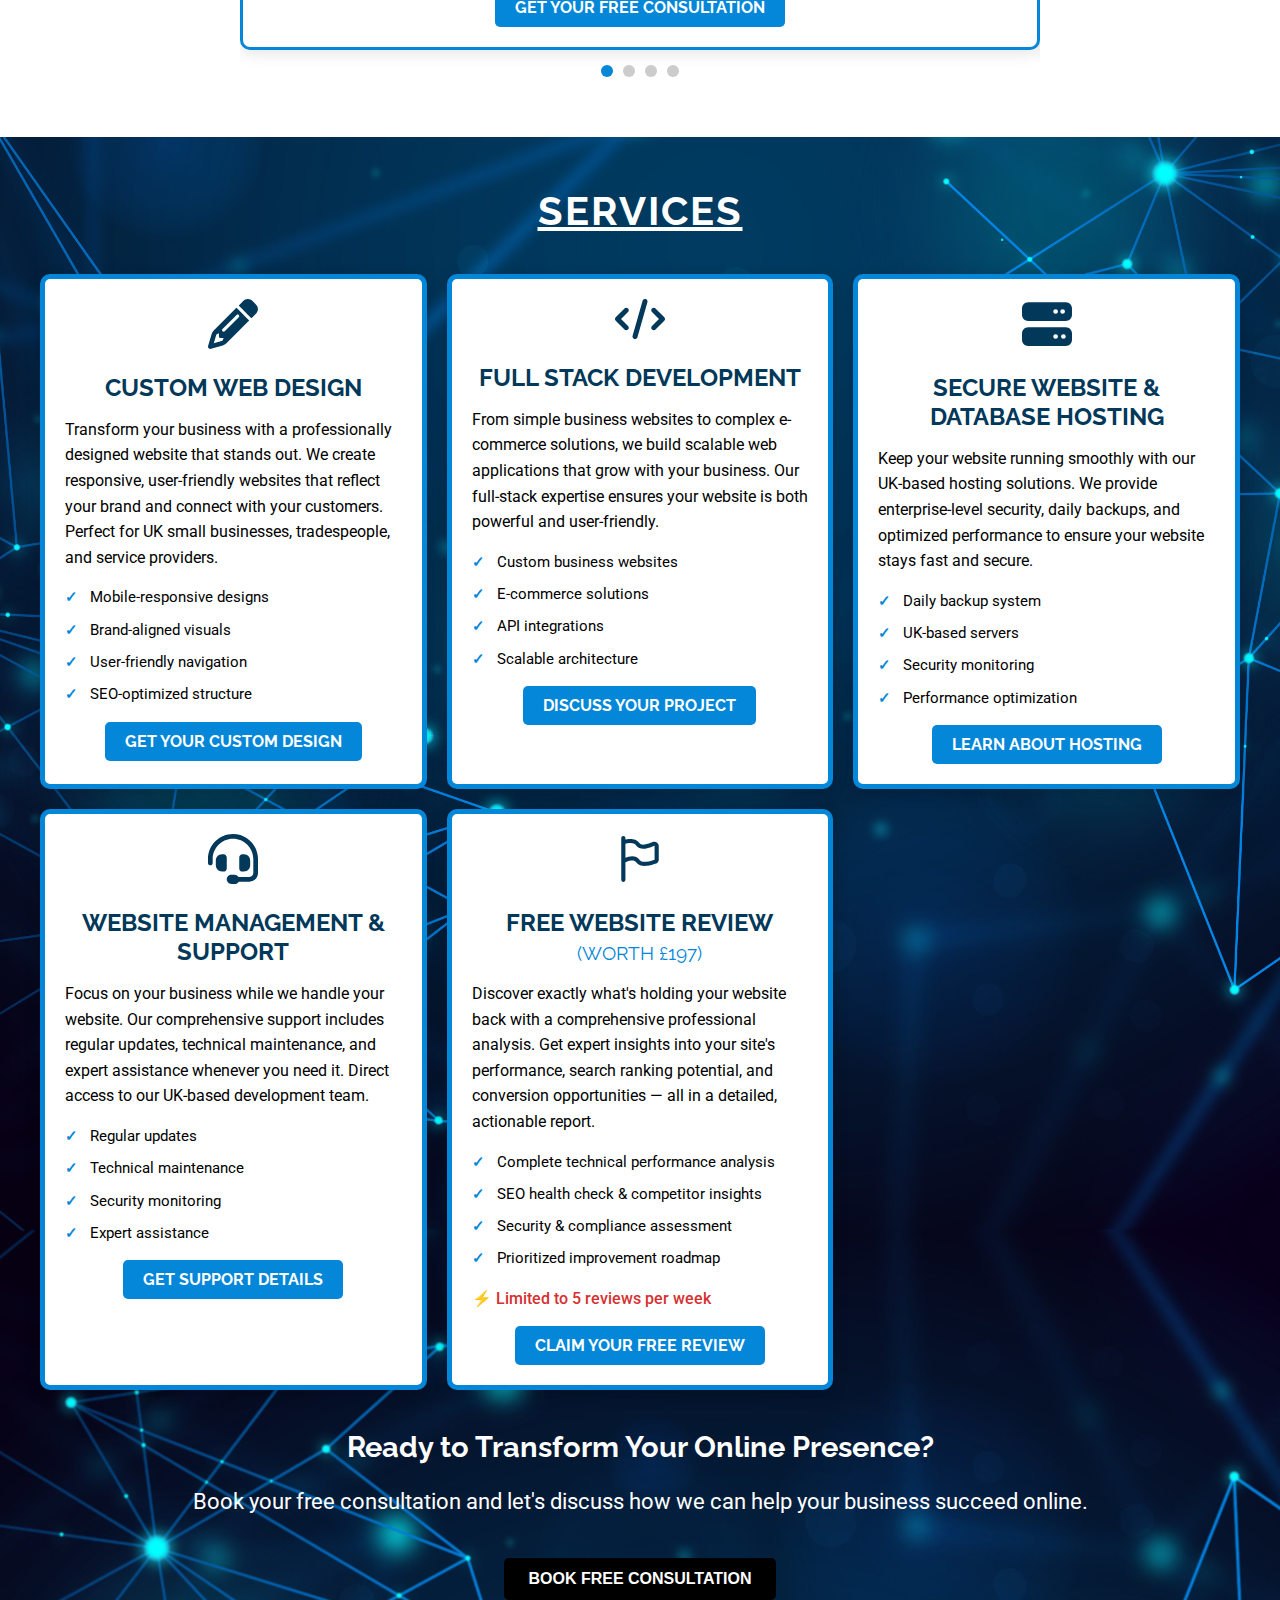
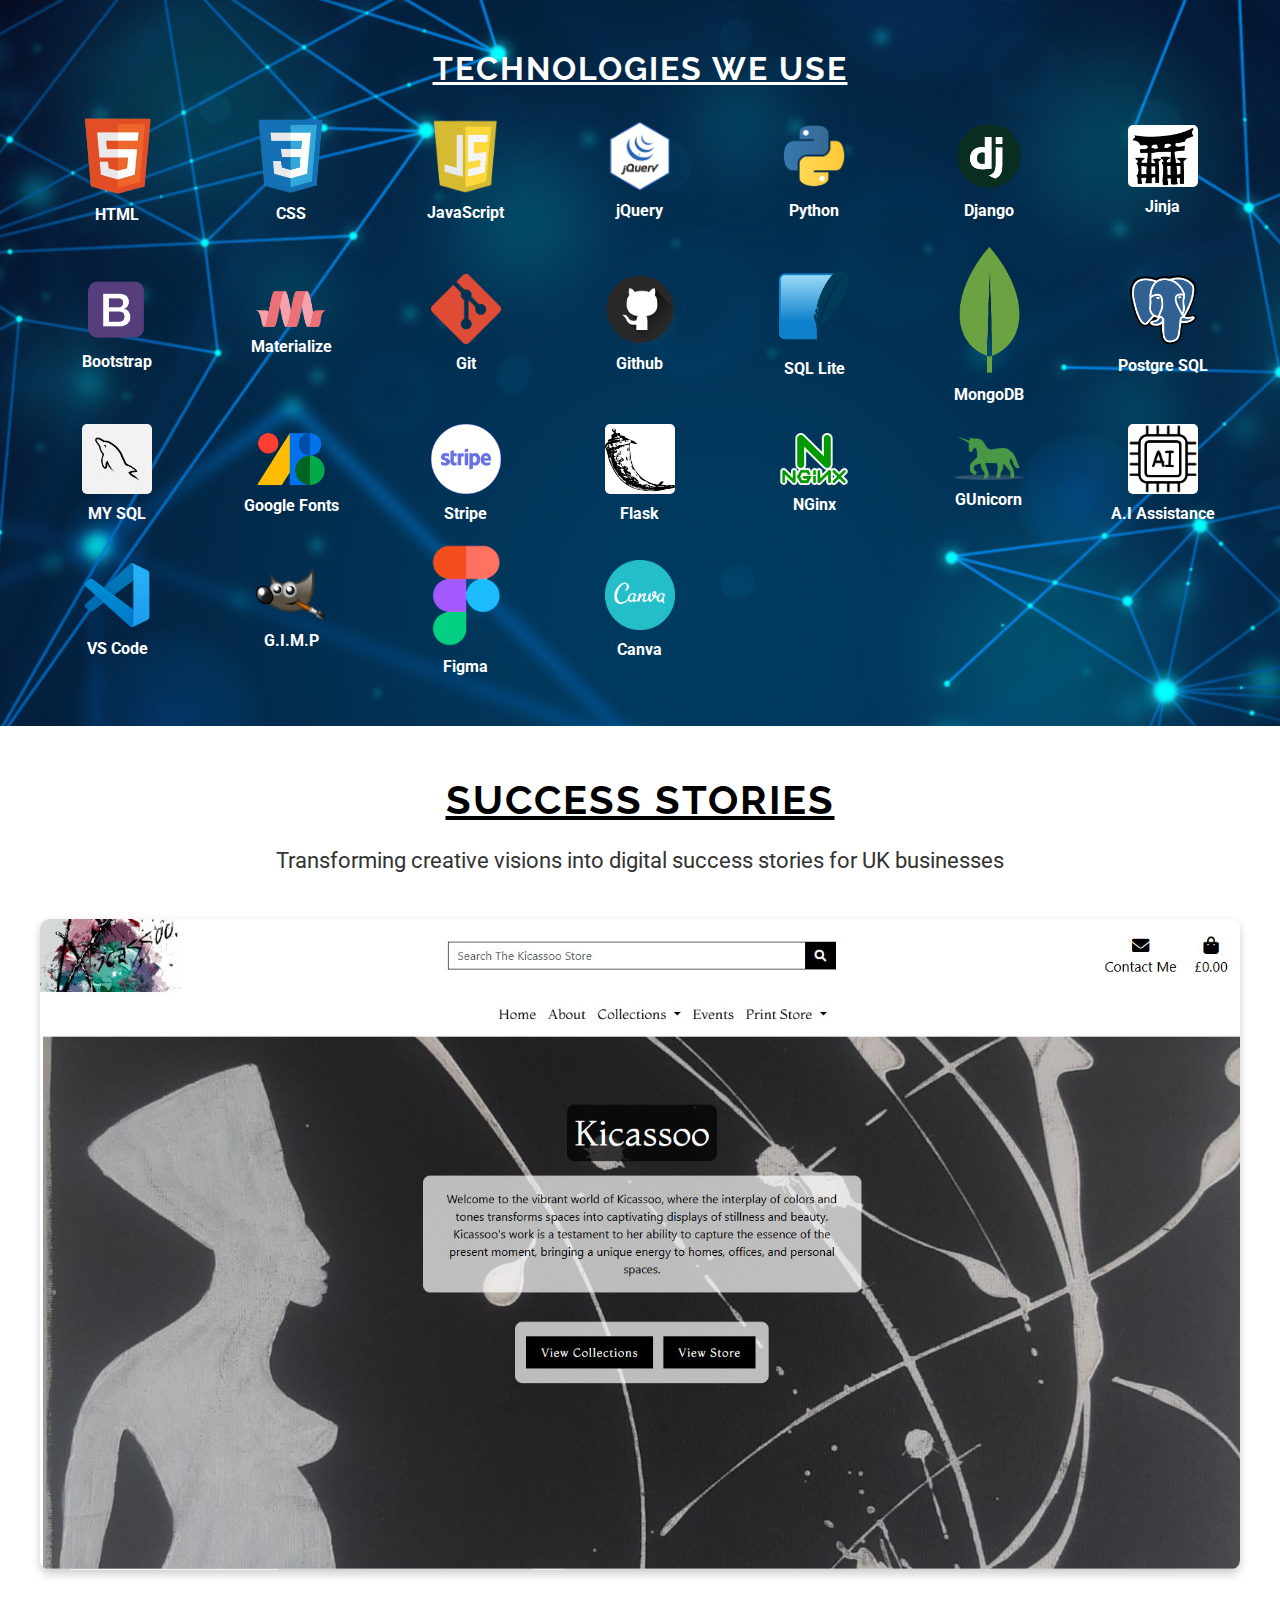
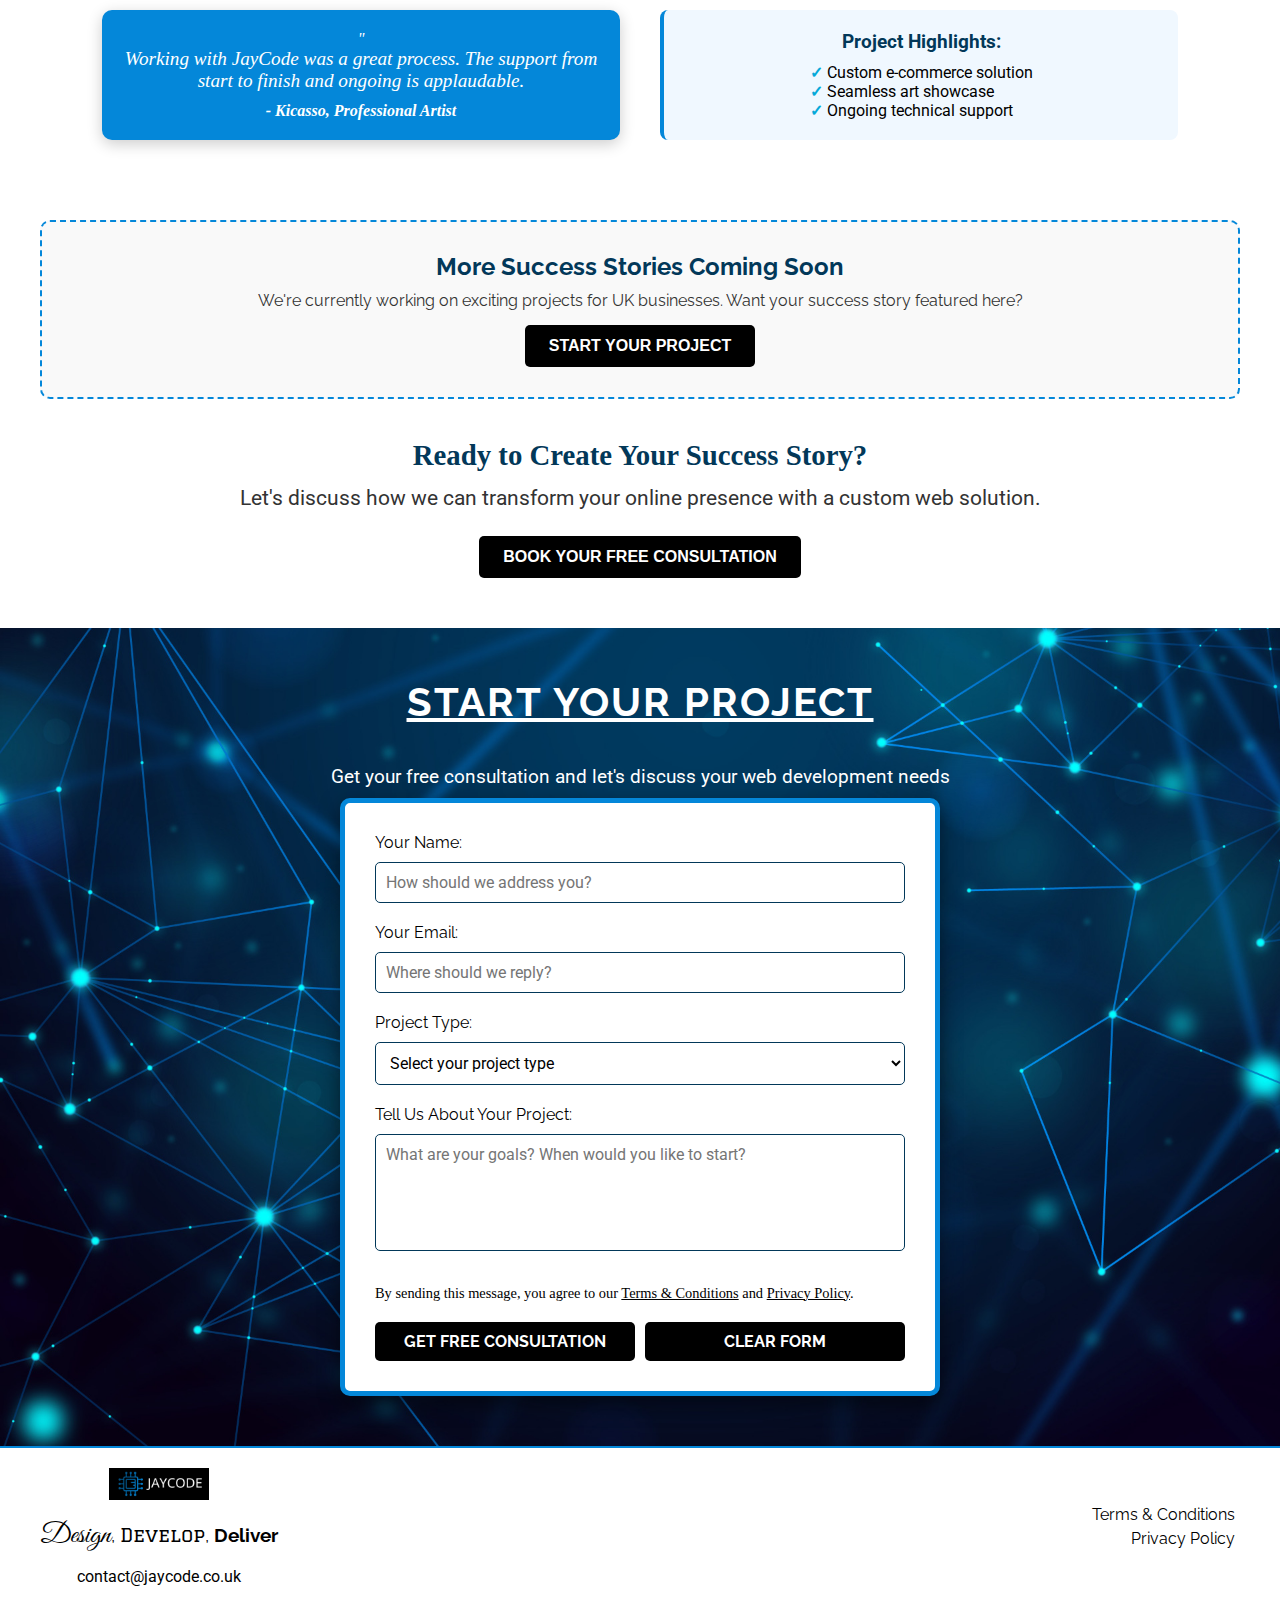
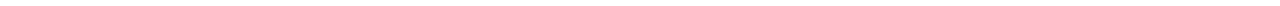
==== commit 5f5d007b: "Add Review service card modified all free review content" ====
--- a/templates/index.html
+++ b/templates/index.html
@@ -41,7 +41,7 @@
             },
             "address": {
                 "@type": "PostalAddress",
-                "addressCountry": "UK"
+                "addressCountry": "United Kingdom"
             },
             "contactPoint": {
                 "@type": "ContactPoint",
@@ -52,13 +52,14 @@
                 /* Add social media links here */
                 "https://www.facebook.com/JayCodeTech/",
                 "https://www.linkedin.com/company/jaycode",
-                "https://www.instagram.com/jaycode.co.uk/",
+                "https://www.instagram.com/jaycode.co.uk/"
 
             ],
             "offers": {
-                "@type": "Offer",
+                "@type": "AggregateOffer",
                 "priceCurrency": "GBP",
-                "priceRange": "£400-£2500"
+                "lowPrice": 400,
+                "highPrice": 2500
             },
             "serviceType": [
                 "Web Design",
@@ -73,16 +74,16 @@
         </script>
         
 
-    <link rel="stylesheet" href="/static/css/style.css">
-    <link rel="stylesheet" href="/static/css/about.css">
-    <link rel="stylesheet" href="/static/css/services.css">
+    <link rel="stylesheet" href="/static/css/style.css?v=2">
+    <link rel="stylesheet" href="/static/css/about.css?v=2">
+    <link rel="stylesheet" href="/static/css/services.css?v=2">
     <link rel="stylesheet" href="/static/css/technologies.css">
-    <link rel="stylesheet" href="/static/css/portfolio.css">
-    <link rel="stylesheet" href="/static/css/contact.css">
+    <link rel="stylesheet" href="/static/css/portfolio.css?v=2">
+    <link rel="stylesheet" href="/static/css/contact.css?v=2">
     <link rel="stylesheet" href="/static/css/footer.css">
     <script src="/static/js/carousel.js" defer></script>
     <script src="/static/js/portfolio.js" defer></script>
-    <script src="/static/js/contact.js" defer></script>
+    <script src="/static/js/contact.js?v=2" defer></script>
     <script src="/static/js/modals.js" defer></script>
     <script src="/static/js/backtotop.js" defer></script>
     <script src="https://www.google.com/recaptcha/api.js" async defer></script>
@@ -265,7 +266,7 @@
         <!-- Services Section -->
         <section id="services">
             <h2 class="section-title">SERVICES</h2>
-            <div class="services-container">
+            <div class="services-container five-cards">
                 <!-- Service Card 1 -->
                 <div class="service-card">
                     <img src="/static/images/icon-design.svg" alt="Professional UK Web Design Services">
@@ -330,6 +331,27 @@
                     <button class="service-cta"><a href="#contact">Get Support Details</a></button>
                 </div>
                 
+                <!-- Service Card 5 -->
+                <div class="service-card">
+                    <img src="/static/images/icon-free-report.svg" alt="Free Website Review Service">
+                    <h3>Free Website Review <span class="value-tag">(Worth £197)</span></h3>
+                    <p>
+                        Discover exactly what's holding your website back with a comprehensive professional analysis. Get expert insights into your site's performance, search ranking potential, and conversion opportunities — all in a detailed, actionable report.
+                    </p>
+                    <ul class="service-features">
+                        <li>Complete technical performance analysis</li>
+                        <li>SEO health check & competitor insights</li>
+                        <li>Security & compliance assessment</li>
+                        <li>Prioritized improvement roadmap</li>
+                    </ul>
+                    <div class="service-trust">
+                        <p class="limited-offer">⚡ Limited to 5 reviews per week</p>
+                    </div>
+                    <button class="service-cta">
+                        <a href="/free-review">Claim Your Free Review</a>
+                    </button>
+                </div>
+
             </div>
             <div class="cta">
                 <h3>Ready to Transform Your Online Presence?</h3>
@@ -600,6 +622,7 @@
     <!-- Back to Top Button -->
     <button id="backToTop" title="Go to top">↑</button>
 
+    <!-- Flash Message Modal -->
     <div id="flashMessageModal" class="modal">
         <div class="modal-content">
             <span class="close">&times;</span>
--- a/static/css/about.css
+++ b/static/css/about.css
@@ -59,7 +59,7 @@
     flex: 0 0 100%;
     box-shadow: 0 4px 15px rgba(0, 0, 0, 0.1);
     padding: 20px;
-    background: #f9f9f9;
+    background: white;
     border: 3px solid #0487D9;
     border-radius: 10px;
     overflow: hidden;
--- a/static/css/services.css
+++ b/static/css/services.css
@@ -89,6 +89,22 @@
     background-color: #026bb3;
 }
 
+.value-tag {
+    font-size: 0.8em;
+    color: #0487D9;
+    font-weight: normal;
+}
+
+.service-trust {
+    margin: 15px 0;
+}
+
+.limited-offer {
+    font-size: 0.9em;
+    color: #d63031;
+    font-weight: 500;
+}
+
 /* Feature List */
 .service-features {
     list-style: none;
@@ -158,4 +174,18 @@
         grid-template-columns: repeat(2, 1fr);
         gap: 20px;
     }
-}+}
+
+@media (min-width: 1101px) {
+    .services-container.five-cards {
+        display: grid;
+        grid-template-columns: repeat(3, 1fr);
+        gap: 20px;
+        justify-content: center;
+    }
+}
+
+
+
+
+
